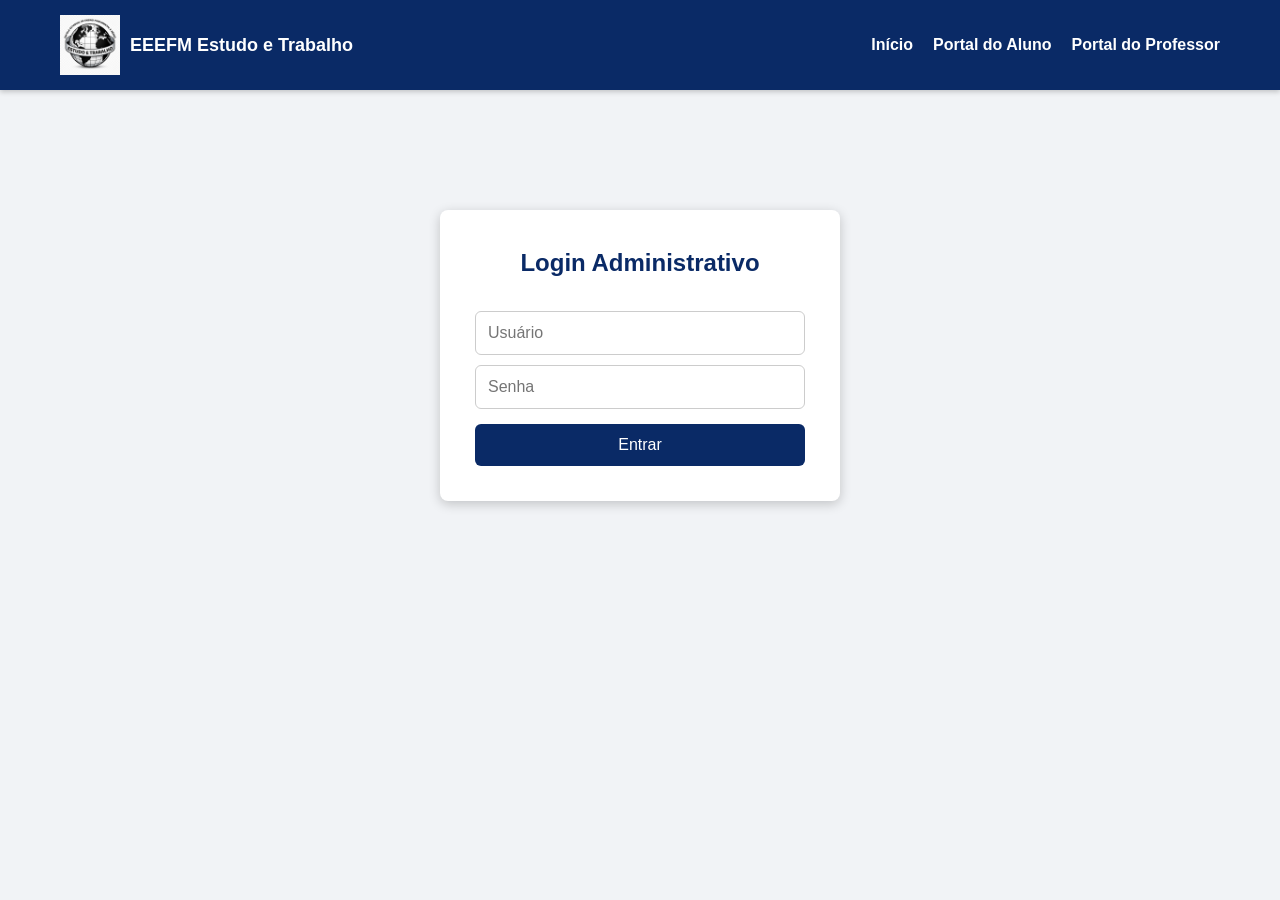
==== admin.html @ 924e35d3 "Update admin.html" ====
<!DOCTYPE html>
<html lang="pt-BR">
<head>
  <meta charset="UTF-8">
  <meta name="viewport" content="width=device-width, initial-scale=1.0">
  <title>Painel Administrativo</title>

  <link href="https://cdn.quilljs.com/1.3.6/quill.snow.css" rel="stylesheet">
  <script src="https://cdn.quilljs.com/1.3.6/quill.js"></script>

  <style>
    body{
      margin:0;
      font-family:Arial, Helvetica, sans-serif;
      background:#f1f4fb;
      display:flex;
    }

    .sidebar{
      width:220px;
      background:#0a2a66;
      min-height:100vh;
      color:white;
      padding-top:20px;
      position:fixed;
    }

    .sidebar h2{
      text-align:center;
      margin-bottom:30px;
    }

    .sidebar button{
      display:block;
      width:100%;
      padding:12px 20px;
      background:none;
      border:none;
      color:white;
      text-align:left;
      cursor:pointer;
      font-size:15px;
    }

    .sidebar button:hover{
      background:#123c8a;
    }

    .main{
      margin-left:220px;
      padding:30px;
      width:100%;
      box-sizing:border-box;
    }

    .box{
      background:white;
      padding:25px;
      border-radius:10px;
      box-shadow:0 4px 10px rgba(0,0,0,0.1);
      margin-top:20px;
    }

    input, textarea{
      width:100%;
      padding:10px;
      margin-top:10px;
      border:1px solid #ccc;
      border-radius:6px;
      box-sizing:border-box;
      font-size:15px;
    }

    label{
      display:block;
      margin-top:12px;
      font-weight:bold;
    }

    button.action{
      margin-top:15px;
      padding:10px 15px;
      background:#0a2a66;
      color:white;
      border:none;
      border-radius:6px;
      cursor:pointer;
      font-size:15px;
    }

    button.action:hover{
      background:#123c8a;
    }

    #editor{
      height:200px;
      margin-top:10px;
      background:white;
    }

    .dashboard{
      display:grid;
      grid-template-columns:repeat(auto-fit,minmax(200px,1fr));
      gap:20px;
    }

    .card{
      background:white;
      padding:25px;
      border-radius:10px;
      box-shadow:0 4px 10px rgba(0,0,0,0.1);
      text-align:center;
    }

    .card p{
      font-size:32px;
      color:#0a2a66;
      font-weight:bold;
      margin:10px 0 0;
    }

    .section{
      display:none;
    }

    .section.active{
      display:block;
    }

    #mensagem{
      margin:0 0 15px 0;
      padding:12px;
      border-radius:8px;
      display:none;
    }

    .msg-ok{
      background:#e8f7ed;
      color:#166534;
      border:1px solid #86efac;
    }

    .msg-erro{
      background:#fef2f2;
      color:#991b1b;
      border:1px solid #fca5a5;
    }

    table{
      width:100%;
      border-collapse:collapse;
      margin-top:15px;
      background:white;
    }

    th, td{
      border:1px solid #ddd;
      padding:10px;
      text-align:left;
    }

    th{
      background:#0a2a66;
      color:white;
    }

    .small-btn{
      background:#dc2626;
      color:white;
      border:none;
      padding:6px 10px;
      border-radius:6px;
      cursor:pointer;
    }

    .small-btn:hover{
      background:#b91c1c;
    }
  </style>
</head>
<body>

  <div class="sidebar">
    <h2>Admin</h2>
    <button type="button" onclick="mostrar('dashboard')">Dashboard</button>
    <button type="button" onclick="mostrar('alunos')">Alunos</button>
    <button type="button" onclick="mostrar('professores')">Professores</button>
    <button type="button" onclick="mostrar('avisos')">Avisos</button>
    <button type="button" onclick="mostrar('noticias')">Notícias</button>
    <button type="button" onclick="mostrar('publicacoes')">Publicações</button>
    <button type="button" onclick="logout()">Sair</button>
  </div>

  <div class="main">
    <div id="mensagem"></div>

    <div id="dashboard" class="section active">
      <h2>Dashboard</h2>

      <div class="dashboard">
        <div class="card">
          <h3>Alunos</h3>
          <p id="totalAlunos">0</p>
        </div>

        <div class="card">
          <h3>Professores</h3>
          <p id="totalProfessores">0</p>
        </div>

        <div class="card">
          <h3>Publicações</h3>
          <p id="totalPublicacoes">0</p>
        </div>
      </div>
    </div>

    <div id="alunos" class="section">
      <div class="box">
        <h3>Cadastrar Aluno</h3>

        <form id="formAluno">
          <input id="nomeAluno" placeholder="Nome" required>
          <input id="cpfAluno" placeholder="CPF" required maxlength="14">
          <input id="senhaAluno" placeholder="Senha" required>
          <button class="action" type="submit">Cadastrar</button>
        </form>
      </div>
    </div>

    <div id="professores" class="section">
      <div class="box">
        <h3>Cadastrar Professor</h3>

        <form id="formProfessor">
          <input id="nomeProfessor" placeholder="Nome" required>
          <input id="cpfProfessor" placeholder="CPF" required maxlength="14">
          <input id="senhaProfessor" placeholder="Senha" required>
          <input id="disciplinaProfessor" placeholder="Disciplina" required>
          <button class="action" type="submit">Cadastrar</button>
        </form>
      </div>
    </div>

    <div id="avisos" class="section">
      <div class="box">
        <h3>Publicar Aviso</h3>

        <form id="formAviso">
          <input id="tituloAviso" placeholder="Título" required>
          <textarea id="textoAviso" placeholder="Mensagem" required></textarea>
          <button class="action" type="submit">Publicar</button>
        </form>
      </div>
    </div>

    <div id="noticias" class="section">
      <div class="box">
        <h3>Publicar Notícia</h3>

        <form id="formNoticia">
          <input id="tituloNoticia" placeholder="Título" required>
          <input id="subtituloNoticia" placeholder="Subtítulo">

          <label for="imagemUpload">📷 Imagem</label>
          <input type="file" id="imagemUpload" accept="image/*">

          <label>Conteúdo</label>
          <div id="editor"></div>

          <button class="action" type="submit">Publicar</button>
        </form>
      </div>
    </div>

    <div id="publicacoes" class="section">
      <div class="box">
        <h3>Publicações</h3>

        <table>
          <thead>
            <tr>
              <th>ID</th>
              <th>Título</th>
              <th>Tipo</th>
              <th>Data</th>
              <th>Ação</th>
            </tr>
          </thead>
          <tbody id="listaPublicacoes"></tbody>
        </table>
      </div>
    </div>
  </div>

  <script>
    const API = "https://portal-escola-backend.onrender.com";
    const token = localStorage.getItem("token");

    if(!localStorage.getItem("adminLogado") || !token){
      alert("Sessão expirada. Faça login novamente.");
      window.location = "login-admin.html";
    }

    const quill = new Quill("#editor", { theme: "snow" });

    function mostrar(sec){
      document.querySelectorAll(".section").forEach(s => s.classList.remove("active"));
      document.getElementById(sec).classList.add("active");
    }

    function logout(){
      localStorage.clear();
      window.location = "login-admin.html";
    }

    function mostrarMensagem(texto, tipo="ok"){
      const box = document.getElementById("mensagem");
      box.className = tipo === "ok" ? "msg-ok" : "msg-erro";
      box.textContent = texto;
      box.style.display = "block";
      window.scrollTo({ top: 0, behavior: "smooth" });
    }

    function formatarCPF(campo){
      let cpf = campo.value.replace(/\D/g,'');
      cpf = cpf.replace(/(\d{3})(\d)/,"$1.$2");
      cpf = cpf.replace(/(\d{3})(\d)/,"$1.$2");
      cpf = cpf.replace(/(\d{3})(\d{1,2})$/,"$1-$2");
      campo.value = cpf;
    }

    document.getElementById("cpfAluno").addEventListener("input", function(){
      formatarCPF(this);
    });

    document.getElementById("cpfProfessor").addEventListener("input", function(){
      formatarCPF(this);
    });

    async function apiFetch(url, options = {}){
      const finalHeaders = {
        ...(options.headers || {}),
        Authorization: "Bearer " + token
      };

      const config = {
        ...options,
        headers: finalHeaders
      };

      const res = await fetch(url, config);

      let data = {};
      try{
        data = await res.json();
      }catch{
        data = {};
      }

      if(!res.ok){
        throw new Error(data.erro || "Erro na requisição");
      }

      return data;
    }

    async function carregarDashboard(){
      try{
        const dados = await apiFetch(API + "/dashboard");

        document.getElementById("totalAlunos").textContent = dados.alunos || 0;
        document.getElementById("totalProfessores").textContent = dados.professores || 0;
        document.getElementById("totalPublicacoes").textContent = dados.publicacoes || 0;

      }catch(err){
        mostrarMensagem("Erro ao carregar dashboard: " + err.message, "erro");
      }
    }

    async function carregarPublicacoes(){
      try{
        const res = await fetch(API + "/publicacoes");
        const dados = await res.json();

        const lista = document.getElementById("listaPublicacoes");
        lista.innerHTML = "";

        if(!Array.isArray(dados) || dados.length === 0){
          lista.innerHTML = `<tr><td colspan="5">Nenhuma publicação encontrada.</td></tr>`;
          return;
        }

        dados.forEach(p => {
          const data = p.data_publicacao ? new Date(p.data_publicacao).toLocaleDateString() : "";

          lista.innerHTML += `
            <tr>
              <td>${p.id}</td>
              <td>${p.titulo || ""}</td>
              <td>${p.tipo || ""}</td>
              <td>${data}</td>
              <td><button class="small-btn" onclick="excluirPublicacao(${p.id})">Excluir</button></td>
            </tr>
          `;
        });

      }catch(err){
        mostrarMensagem("Erro ao carregar publicações.", "erro");
      }
    }

    async function excluirPublicacao(id){
      if(!confirm("Excluir publicação?")) return;

      try{
        const data = await apiFetch(API + "/publicacao/" + id, {
          method: "DELETE"
        });

        if(data.success){
          mostrarMensagem("Publicação excluída com sucesso.");
          carregarPublicacoes();
          carregarDashboard();
        }else{
          mostrarMensagem(data.erro || "Erro ao excluir publicação.", "erro");
        }

      }catch(err){
        mostrarMensagem("Erro ao excluir publicação: " + err.message, "erro");
      }
    }

    async function uploadImagem(file){
      const formData = new FormData();
      formData.append("imagem", file);

      const data = await apiFetch(API + "/upload", {
        method: "POST",
        body: formData,
        headers: {}
      });

      if(!data.success){
        throw new Error("Erro no upload da imagem");
      }

      return data.url || "";
    }

    document.getElementById("formAluno").addEventListener("submit", async (e) => {
      e.preventDefault();

      try{
        const nome = document.getElementById("nomeAluno").value.trim();
        const cpf = document.getElementById("cpfAluno").value.replace(/\D/g,'');
        const senha = document.getElementById("senhaAluno").value.trim();

        const data = await apiFetch(API + "/aluno", {
          method: "POST",
          headers: { "Content-Type": "application/json" },
          body: JSON.stringify({ nome, cpf, senha })
        });

        if(data.success){
          mostrarMensagem("Aluno cadastrado com sucesso.");
          e.target.reset();
          carregarDashboard();
        }else{
          mostrarMensagem(data.erro || "Erro ao cadastrar aluno.", "erro");
        }

      }catch(err){
        mostrarMensagem("Erro ao cadastrar aluno: " + err.message, "erro");
      }
    });

    document.getElementById("formProfessor").addEventListener("submit", async (e) => {
      e.preventDefault();

      try{
        const nome = document.getElementById("nomeProfessor").value.trim();
        const cpf = document.getElementById("cpfProfessor").value.replace(/\D/g,'');
        const senha = document.getElementById("senhaProfessor").value.trim();
        const disciplina = document.getElementById("disciplinaProfessor").value.trim();

        const data = await apiFetch(API + "/professor", {
          method: "POST",
          headers: { "Content-Type": "application/json" },
          body: JSON.stringify({ nome, cpf, senha, disciplina })
        });

        if(data.success){
          mostrarMensagem("Professor cadastrado com sucesso.");
          e.target.reset();
          carregarDashboard();
        }else{
          mostrarMensagem(data.erro || "Erro ao cadastrar professor.", "erro");
        }

      }catch(err){
        mostrarMensagem("Erro ao cadastrar professor: " + err.message, "erro");
      }
    });

    document.getElementById("formAviso").addEventListener("submit", async (e) => {
      e.preventDefault();

      try{
        const titulo = document.getElementById("tituloAviso").value.trim();
        const conteudo = document.getElementById("textoAviso").value.trim();

        const data = await apiFetch(API + "/publicacao", {
          method: "POST",
          headers: { "Content-Type": "application/json" },
          body: JSON.stringify({
            titulo,
            conteudo,
            imagem: "",
            tipo: "aviso"
          })
        });

        if(data.success){
          mostrarMensagem("Aviso publicado com sucesso.");
          e.target.reset();
          carregarPublicacoes();
          carregarDashboard();
          mostrar("publicacoes");
        }else{
          mostrarMensagem(data.erro || "Erro ao salvar aviso.", "erro");
        }

      }catch(err){
        mostrarMensagem("Erro ao publicar aviso: " + err.message, "erro");
      }
    });

    document.getElementById("formNoticia").addEventListener("submit", async (e) => {
      e.preventDefault();

      try{
        const titulo = document.getElementById("tituloNoticia").value.trim();
        const subtitulo = document.getElementById("subtituloNoticia").value.trim();
        const conteudo = quill.root.innerHTML;
        const imgInput = document.getElementById("imagemUpload");

        let imagem = "";
        if(imgInput.files.length){
          imagem = await uploadImagem(imgInput.files[0]);
        }

        const tituloFinal = subtitulo ? titulo + " - " + subtitulo : titulo;

        const data = await apiFetch(API + "/publicacao", {
          method: "POST",
          headers: { "Content-Type": "application/json" },
          body: JSON.stringify({
            titulo: tituloFinal,
            conteudo,
            imagem,
            tipo: "noticia"
          })
        });

        if(data.success){
          mostrarMensagem("Notícia publicada com sucesso.");
          e.target.reset();
          quill.root.innerHTML = "";
          carregarPublicacoes();
          carregarDashboard();
          mostrar("publicacoes");
        }else{
          mostrarMensagem(data.erro || "Erro ao salvar notícia.", "erro");
        }

      }catch(err){
        mostrarMensagem("Erro ao publicar notícia: " + err.message, "erro");
      }
    });

    carregarDashboard();
    carregarPublicacoes();
  </script>

</body>
</html>
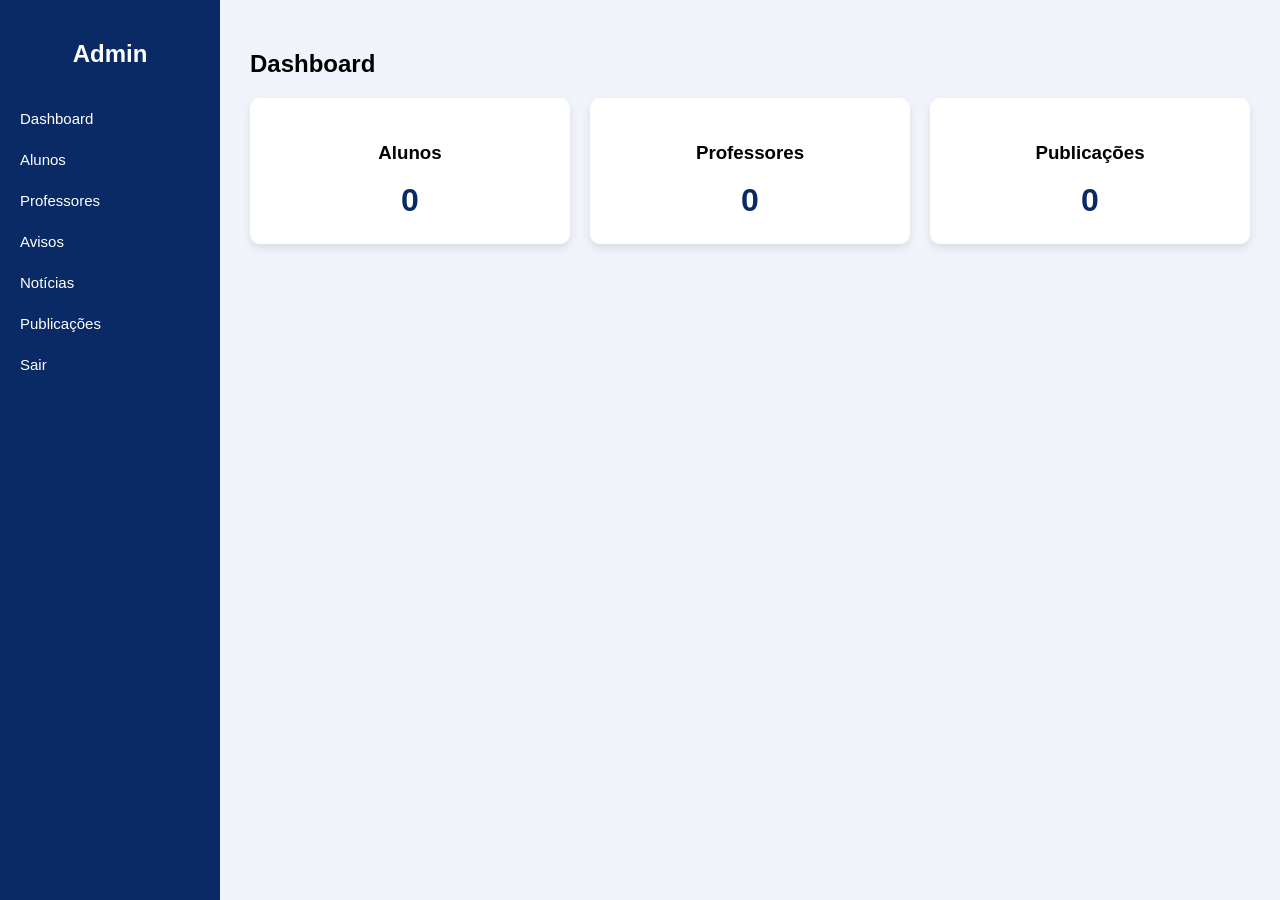
==== commit 00f28a5c: "Update admin.html" ====
--- a/admin.html
+++ b/admin.html
@@ -1,587 +1,347 @@
 <!DOCTYPE html>
 <html lang="pt-BR">
 <head>
-  <meta charset="UTF-8">
-  <meta name="viewport" content="width=device-width, initial-scale=1.0">
-  <title>Painel Administrativo</title>
-
-  <link href="https://cdn.quilljs.com/1.3.6/quill.snow.css" rel="stylesheet">
-  <script src="https://cdn.quilljs.com/1.3.6/quill.js"></script>
-
-  <style>
-    body{
-      margin:0;
-      font-family:Arial, Helvetica, sans-serif;
-      background:#f1f4fb;
-      display:flex;
-    }
-
-    .sidebar{
-      width:220px;
-      background:#0a2a66;
-      min-height:100vh;
-      color:white;
-      padding-top:20px;
-      position:fixed;
-    }
-
-    .sidebar h2{
-      text-align:center;
-      margin-bottom:30px;
-    }
-
-    .sidebar button{
-      display:block;
-      width:100%;
-      padding:12px 20px;
-      background:none;
-      border:none;
-      color:white;
-      text-align:left;
-      cursor:pointer;
-      font-size:15px;
-    }
-
-    .sidebar button:hover{
-      background:#123c8a;
-    }
-
-    .main{
-      margin-left:220px;
-      padding:30px;
-      width:100%;
-      box-sizing:border-box;
-    }
-
-    .box{
-      background:white;
-      padding:25px;
-      border-radius:10px;
-      box-shadow:0 4px 10px rgba(0,0,0,0.1);
-      margin-top:20px;
-    }
-
-    input, textarea{
-      width:100%;
-      padding:10px;
-      margin-top:10px;
-      border:1px solid #ccc;
-      border-radius:6px;
-      box-sizing:border-box;
-      font-size:15px;
-    }
-
-    label{
-      display:block;
-      margin-top:12px;
-      font-weight:bold;
-    }
-
-    button.action{
-      margin-top:15px;
-      padding:10px 15px;
-      background:#0a2a66;
-      color:white;
-      border:none;
-      border-radius:6px;
-      cursor:pointer;
-      font-size:15px;
-    }
-
-    button.action:hover{
-      background:#123c8a;
-    }
-
-    #editor{
-      height:200px;
-      margin-top:10px;
-      background:white;
-    }
-
-    .dashboard{
-      display:grid;
-      grid-template-columns:repeat(auto-fit,minmax(200px,1fr));
-      gap:20px;
-    }
-
-    .card{
-      background:white;
-      padding:25px;
-      border-radius:10px;
-      box-shadow:0 4px 10px rgba(0,0,0,0.1);
-      text-align:center;
-    }
-
-    .card p{
-      font-size:32px;
-      color:#0a2a66;
-      font-weight:bold;
-      margin:10px 0 0;
-    }
-
-    .section{
-      display:none;
-    }
-
-    .section.active{
-      display:block;
-    }
-
-    #mensagem{
-      margin:0 0 15px 0;
-      padding:12px;
-      border-radius:8px;
-      display:none;
-    }
-
-    .msg-ok{
-      background:#e8f7ed;
-      color:#166534;
-      border:1px solid #86efac;
-    }
-
-    .msg-erro{
-      background:#fef2f2;
-      color:#991b1b;
-      border:1px solid #fca5a5;
-    }
-
-    table{
-      width:100%;
-      border-collapse:collapse;
-      margin-top:15px;
-      background:white;
-    }
-
-    th, td{
-      border:1px solid #ddd;
-      padding:10px;
-      text-align:left;
-    }
-
-    th{
-      background:#0a2a66;
-      color:white;
-    }
-
-    .small-btn{
-      background:#dc2626;
-      color:white;
-      border:none;
-      padding:6px 10px;
-      border-radius:6px;
-      cursor:pointer;
-    }
-
-    .small-btn:hover{
-      background:#b91c1c;
-    }
-  </style>
+<meta charset="UTF-8">
+<meta name="viewport" content="width=device-width, initial-scale=1.0">
+<title>Painel Administrativo</title>
+
+<link href="https://cdn.quilljs.com/1.3.6/quill.snow.css" rel="stylesheet">
+<script src="https://cdn.quilljs.com/1.3.6/quill.js"></script>
+
+<style>
+
+body{
+margin:0;
+font-family:Arial, Helvetica, sans-serif;
+background:#f1f4fb;
+display:flex;
+}
+
+.sidebar{
+width:220px;
+background:#0a2a66;
+min-height:100vh;
+color:white;
+padding-top:20px;
+position:fixed;
+}
+
+.sidebar h2{
+text-align:center;
+margin-bottom:30px;
+}
+
+.sidebar button{
+display:block;
+width:100%;
+padding:12px 20px;
+background:none;
+border:none;
+color:white;
+text-align:left;
+cursor:pointer;
+font-size:15px;
+}
+
+.sidebar button:hover{
+background:#123c8a;
+}
+
+.main{
+margin-left:220px;
+padding:30px;
+width:100%;
+box-sizing:border-box;
+}
+
+.box{
+background:white;
+padding:25px;
+border-radius:10px;
+box-shadow:0 4px 10px rgba(0,0,0,0.1);
+margin-top:20px;
+}
+
+input, textarea{
+width:100%;
+padding:10px;
+margin-top:10px;
+border:1px solid #ccc;
+border-radius:6px;
+box-sizing:border-box;
+font-size:15px;
+}
+
+label{
+display:block;
+margin-top:12px;
+font-weight:bold;
+}
+
+button.action{
+margin-top:15px;
+padding:10px 15px;
+background:#0a2a66;
+color:white;
+border:none;
+border-radius:6px;
+cursor:pointer;
+font-size:15px;
+}
+
+button.action:hover{
+background:#123c8a;
+}
+
+#editor{
+height:200px;
+margin-top:10px;
+background:white;
+}
+
+.dashboard{
+display:grid;
+grid-template-columns:repeat(auto-fit,minmax(200px,1fr));
+gap:20px;
+}
+
+.card{
+background:white;
+padding:25px;
+border-radius:10px;
+box-shadow:0 4px 10px rgba(0,0,0,0.1);
+text-align:center;
+}
+
+.card p{
+font-size:32px;
+color:#0a2a66;
+font-weight:bold;
+margin:10px 0 0;
+}
+
+.section{
+display:none;
+}
+
+.section.active{
+display:block;
+}
+
+table{
+width:100%;
+border-collapse:collapse;
+margin-top:15px;
+background:white;
+}
+
+th, td{
+border:1px solid #ddd;
+padding:10px;
+text-align:left;
+}
+
+th{
+background:#0a2a66;
+color:white;
+}
+
+.small-btn{
+background:#dc2626;
+color:white;
+border:none;
+padding:6px 10px;
+border-radius:6px;
+cursor:pointer;
+}
+
+.small-btn:hover{
+background:#b91c1c;
+}
+
+</style>
 </head>
+
 <body>
 
-  <div class="sidebar">
-    <h2>Admin</h2>
-    <button type="button" onclick="mostrar('dashboard')">Dashboard</button>
-    <button type="button" onclick="mostrar('alunos')">Alunos</button>
-    <button type="button" onclick="mostrar('professores')">Professores</button>
-    <button type="button" onclick="mostrar('avisos')">Avisos</button>
-    <button type="button" onclick="mostrar('noticias')">Notícias</button>
-    <button type="button" onclick="mostrar('publicacoes')">Publicações</button>
-    <button type="button" onclick="logout()">Sair</button>
-  </div>
-
-  <div class="main">
-    <div id="mensagem"></div>
-
-    <div id="dashboard" class="section active">
-      <h2>Dashboard</h2>
-
-      <div class="dashboard">
-        <div class="card">
-          <h3>Alunos</h3>
-          <p id="totalAlunos">0</p>
-        </div>
-
-        <div class="card">
-          <h3>Professores</h3>
-          <p id="totalProfessores">0</p>
-        </div>
-
-        <div class="card">
-          <h3>Publicações</h3>
-          <p id="totalPublicacoes">0</p>
-        </div>
-      </div>
-    </div>
-
-    <div id="alunos" class="section">
-      <div class="box">
-        <h3>Cadastrar Aluno</h3>
-
-        <form id="formAluno">
-          <input id="nomeAluno" placeholder="Nome" required>
-          <input id="cpfAluno" placeholder="CPF" required maxlength="14">
-          <input id="senhaAluno" placeholder="Senha" required>
-          <button class="action" type="submit">Cadastrar</button>
-        </form>
-      </div>
-    </div>
-
-    <div id="professores" class="section">
-      <div class="box">
-        <h3>Cadastrar Professor</h3>
-
-        <form id="formProfessor">
-          <input id="nomeProfessor" placeholder="Nome" required>
-          <input id="cpfProfessor" placeholder="CPF" required maxlength="14">
-          <input id="senhaProfessor" placeholder="Senha" required>
-          <input id="disciplinaProfessor" placeholder="Disciplina" required>
-          <button class="action" type="submit">Cadastrar</button>
-        </form>
-      </div>
-    </div>
-
-    <div id="avisos" class="section">
-      <div class="box">
-        <h3>Publicar Aviso</h3>
-
-        <form id="formAviso">
-          <input id="tituloAviso" placeholder="Título" required>
-          <textarea id="textoAviso" placeholder="Mensagem" required></textarea>
-          <button class="action" type="submit">Publicar</button>
-        </form>
-      </div>
-    </div>
-
-    <div id="noticias" class="section">
-      <div class="box">
-        <h3>Publicar Notícia</h3>
-
-        <form id="formNoticia">
-          <input id="tituloNoticia" placeholder="Título" required>
-          <input id="subtituloNoticia" placeholder="Subtítulo">
-
-          <label for="imagemUpload">📷 Imagem</label>
-          <input type="file" id="imagemUpload" accept="image/*">
-
-          <label>Conteúdo</label>
-          <div id="editor"></div>
-
-          <button class="action" type="submit">Publicar</button>
-        </form>
-      </div>
-    </div>
-
-    <div id="publicacoes" class="section">
-      <div class="box">
-        <h3>Publicações</h3>
-
-        <table>
-          <thead>
-            <tr>
-              <th>ID</th>
-              <th>Título</th>
-              <th>Tipo</th>
-              <th>Data</th>
-              <th>Ação</th>
-            </tr>
-          </thead>
-          <tbody id="listaPublicacoes"></tbody>
-        </table>
-      </div>
-    </div>
-  </div>
-
-  <script>
-    const API = "https://portal-escola-backend.onrender.com";
-    const token = localStorage.getItem("token");
-
-    if(!localStorage.getItem("adminLogado") || !token){
-      alert("Sessão expirada. Faça login novamente.");
-      window.location = "login-admin.html";
-    }
-
-    const quill = new Quill("#editor", { theme: "snow" });
-
-    function mostrar(sec){
-      document.querySelectorAll(".section").forEach(s => s.classList.remove("active"));
-      document.getElementById(sec).classList.add("active");
-    }
-
-    function logout(){
-      localStorage.clear();
-      window.location = "login-admin.html";
-    }
-
-    function mostrarMensagem(texto, tipo="ok"){
-      const box = document.getElementById("mensagem");
-      box.className = tipo === "ok" ? "msg-ok" : "msg-erro";
-      box.textContent = texto;
-      box.style.display = "block";
-      window.scrollTo({ top: 0, behavior: "smooth" });
-    }
-
-    function formatarCPF(campo){
-      let cpf = campo.value.replace(/\D/g,'');
-      cpf = cpf.replace(/(\d{3})(\d)/,"$1.$2");
-      cpf = cpf.replace(/(\d{3})(\d)/,"$1.$2");
-      cpf = cpf.replace(/(\d{3})(\d{1,2})$/,"$1-$2");
-      campo.value = cpf;
-    }
-
-    document.getElementById("cpfAluno").addEventListener("input", function(){
-      formatarCPF(this);
-    });
-
-    document.getElementById("cpfProfessor").addEventListener("input", function(){
-      formatarCPF(this);
-    });
-
-    async function apiFetch(url, options = {}){
-      const finalHeaders = {
-        ...(options.headers || {}),
-        Authorization: "Bearer " + token
-      };
-
-      const config = {
-        ...options,
-        headers: finalHeaders
-      };
-
-      const res = await fetch(url, config);
-
-      let data = {};
-      try{
-        data = await res.json();
-      }catch{
-        data = {};
-      }
-
-      if(!res.ok){
-        throw new Error(data.erro || "Erro na requisição");
-      }
-
-      return data;
-    }
-
-    async function carregarDashboard(){
-      try{
-        const dados = await apiFetch(API + "/dashboard");
-
-        document.getElementById("totalAlunos").textContent = dados.alunos || 0;
-        document.getElementById("totalProfessores").textContent = dados.professores || 0;
-        document.getElementById("totalPublicacoes").textContent = dados.publicacoes || 0;
-
-      }catch(err){
-        mostrarMensagem("Erro ao carregar dashboard: " + err.message, "erro");
-      }
-    }
-
-    async function carregarPublicacoes(){
-      try{
-        const res = await fetch(API + "/publicacoes");
-        const dados = await res.json();
-
-        const lista = document.getElementById("listaPublicacoes");
-        lista.innerHTML = "";
-
-        if(!Array.isArray(dados) || dados.length === 0){
-          lista.innerHTML = `<tr><td colspan="5">Nenhuma publicação encontrada.</td></tr>`;
-          return;
-        }
-
-        dados.forEach(p => {
-          const data = p.data_publicacao ? new Date(p.data_publicacao).toLocaleDateString() : "";
-
-          lista.innerHTML += `
-            <tr>
-              <td>${p.id}</td>
-              <td>${p.titulo || ""}</td>
-              <td>${p.tipo || ""}</td>
-              <td>${data}</td>
-              <td><button class="small-btn" onclick="excluirPublicacao(${p.id})">Excluir</button></td>
-            </tr>
-          `;
-        });
-
-      }catch(err){
-        mostrarMensagem("Erro ao carregar publicações.", "erro");
-      }
-    }
-
-    async function excluirPublicacao(id){
-      if(!confirm("Excluir publicação?")) return;
-
-      try{
-        const data = await apiFetch(API + "/publicacao/" + id, {
-          method: "DELETE"
-        });
-
-        if(data.success){
-          mostrarMensagem("Publicação excluída com sucesso.");
-          carregarPublicacoes();
-          carregarDashboard();
-        }else{
-          mostrarMensagem(data.erro || "Erro ao excluir publicação.", "erro");
-        }
-
-      }catch(err){
-        mostrarMensagem("Erro ao excluir publicação: " + err.message, "erro");
-      }
-    }
-
-    async function uploadImagem(file){
-      const formData = new FormData();
-      formData.append("imagem", file);
-
-      const data = await apiFetch(API + "/upload", {
-        method: "POST",
-        body: formData,
-        headers: {}
-      });
-
-      if(!data.success){
-        throw new Error("Erro no upload da imagem");
-      }
-
-      return data.url || "";
-    }
-
-    document.getElementById("formAluno").addEventListener("submit", async (e) => {
-      e.preventDefault();
-
-      try{
-        const nome = document.getElementById("nomeAluno").value.trim();
-        const cpf = document.getElementById("cpfAluno").value.replace(/\D/g,'');
-        const senha = document.getElementById("senhaAluno").value.trim();
-
-        const data = await apiFetch(API + "/aluno", {
-          method: "POST",
-          headers: { "Content-Type": "application/json" },
-          body: JSON.stringify({ nome, cpf, senha })
-        });
-
-        if(data.success){
-          mostrarMensagem("Aluno cadastrado com sucesso.");
-          e.target.reset();
-          carregarDashboard();
-        }else{
-          mostrarMensagem(data.erro || "Erro ao cadastrar aluno.", "erro");
-        }
-
-      }catch(err){
-        mostrarMensagem("Erro ao cadastrar aluno: " + err.message, "erro");
-      }
-    });
-
-    document.getElementById("formProfessor").addEventListener("submit", async (e) => {
-      e.preventDefault();
-
-      try{
-        const nome = document.getElementById("nomeProfessor").value.trim();
-        const cpf = document.getElementById("cpfProfessor").value.replace(/\D/g,'');
-        const senha = document.getElementById("senhaProfessor").value.trim();
-        const disciplina = document.getElementById("disciplinaProfessor").value.trim();
-
-        const data = await apiFetch(API + "/professor", {
-          method: "POST",
-          headers: { "Content-Type": "application/json" },
-          body: JSON.stringify({ nome, cpf, senha, disciplina })
-        });
-
-        if(data.success){
-          mostrarMensagem("Professor cadastrado com sucesso.");
-          e.target.reset();
-          carregarDashboard();
-        }else{
-          mostrarMensagem(data.erro || "Erro ao cadastrar professor.", "erro");
-        }
-
-      }catch(err){
-        mostrarMensagem("Erro ao cadastrar professor: " + err.message, "erro");
-      }
-    });
-
-    document.getElementById("formAviso").addEventListener("submit", async (e) => {
-      e.preventDefault();
-
-      try{
-        const titulo = document.getElementById("tituloAviso").value.trim();
-        const conteudo = document.getElementById("textoAviso").value.trim();
-
-        const data = await apiFetch(API + "/publicacao", {
-          method: "POST",
-          headers: { "Content-Type": "application/json" },
-          body: JSON.stringify({
-            titulo,
-            conteudo,
-            imagem: "",
-            tipo: "aviso"
-          })
-        });
-
-        if(data.success){
-          mostrarMensagem("Aviso publicado com sucesso.");
-          e.target.reset();
-          carregarPublicacoes();
-          carregarDashboard();
-          mostrar("publicacoes");
-        }else{
-          mostrarMensagem(data.erro || "Erro ao salvar aviso.", "erro");
-        }
-
-      }catch(err){
-        mostrarMensagem("Erro ao publicar aviso: " + err.message, "erro");
-      }
-    });
-
-    document.getElementById("formNoticia").addEventListener("submit", async (e) => {
-      e.preventDefault();
-
-      try{
-        const titulo = document.getElementById("tituloNoticia").value.trim();
-        const subtitulo = document.getElementById("subtituloNoticia").value.trim();
-        const conteudo = quill.root.innerHTML;
-        const imgInput = document.getElementById("imagemUpload");
-
-        let imagem = "";
-        if(imgInput.files.length){
-          imagem = await uploadImagem(imgInput.files[0]);
-        }
-
-        const tituloFinal = subtitulo ? titulo + " - " + subtitulo : titulo;
-
-        const data = await apiFetch(API + "/publicacao", {
-          method: "POST",
-          headers: { "Content-Type": "application/json" },
-          body: JSON.stringify({
-            titulo: tituloFinal,
-            conteudo,
-            imagem,
-            tipo: "noticia"
-          })
-        });
-
-        if(data.success){
-          mostrarMensagem("Notícia publicada com sucesso.");
-          e.target.reset();
-          quill.root.innerHTML = "";
-          carregarPublicacoes();
-          carregarDashboard();
-          mostrar("publicacoes");
-        }else{
-          mostrarMensagem(data.erro || "Erro ao salvar notícia.", "erro");
-        }
-
-      }catch(err){
-        mostrarMensagem("Erro ao publicar notícia: " + err.message, "erro");
-      }
-    });
-
-    carregarDashboard();
-    carregarPublicacoes();
-  </script>
+<div class="sidebar">
+
+<h2>Admin</h2>
+
+<button onclick="mostrar('dashboard')">Dashboard</button>
+<button onclick="mostrar('alunos')">Alunos</button>
+<button onclick="mostrar('professores')">Professores</button>
+<button onclick="mostrar('avisos')">Avisos</button>
+<button onclick="mostrar('noticias')">Notícias</button>
+<button onclick="mostrar('publicacoes')">Publicações</button>
+<button onclick="logout()">Sair</button>
+
+</div>
+
+
+<div class="main">
+
+<div id="dashboard" class="section active">
+
+<h2>Dashboard</h2>
+
+<div class="dashboard">
+
+<div class="card">
+<h3>Alunos</h3>
+<p id="totalAlunos">0</p>
+</div>
+
+<div class="card">
+<h3>Professores</h3>
+<p id="totalProfessores">0</p>
+</div>
+
+<div class="card">
+<h3>Publicações</h3>
+<p id="totalPublicacoes">0</p>
+</div>
+
+</div>
+
+</div>
+
+
+
+<div id="alunos" class="section">
+
+<div class="box">
+
+<h3>Cadastrar Aluno</h3>
+
+<form id="formAluno">
+
+<input id="nomeAluno" placeholder="Nome" required>
+<input id="cpfAluno" placeholder="CPF" required maxlength="14">
+<input id="senhaAluno" placeholder="Senha" required>
+
+<button class="action" type="submit">
+Cadastrar
+</button>
+
+</form>
+
+</div>
+
+</div>
+
+
+
+<div id="professores" class="section">
+
+<div class="box">
+
+<h3>Cadastrar Professor</h3>
+
+<form id="formProfessor">
+
+<input id="nomeProfessor" placeholder="Nome" required>
+<input id="cpfProfessor" placeholder="CPF" required maxlength="14">
+<input id="senhaProfessor" placeholder="Senha" required>
+<input id="disciplinaProfessor" placeholder="Disciplina" required>
+
+<button class="action" type="submit">
+Cadastrar
+</button>
+
+</form>
+
+</div>
+
+</div>
+
+
+
+<div id="avisos" class="section">
+
+<div class="box">
+
+<h3>Publicar Aviso</h3>
+
+<form id="formAviso">
+
+<input id="tituloAviso" placeholder="Título" required>
+
+<textarea id="textoAviso" placeholder="Mensagem" required></textarea>
+
+<button class="action" type="submit">
+Publicar
+</button>
+
+</form>
+
+</div>
+
+</div>
+
+
+
+<div id="noticias" class="section">
+
+<div class="box">
+
+<h3>Publicar Notícia</h3>
+
+<form id="formNoticia">
+
+<input id="tituloNoticia" placeholder="Título" required>
+<input id="subtituloNoticia" placeholder="Subtítulo">
+
+<label>📷 Imagem</label>
+<input type="file" id="imagemUpload" accept="image/*">
+
+<label>Conteúdo</label>
+<div id="editor"></div>
+
+<button class="action" type="submit">
+Publicar
+</button>
+
+</form>
+
+</div>
+
+</div>
+
+
+
+<div id="publicacoes" class="section">
+
+<div class="box">
+
+<h3>Publicações</h3>
+
+<table>
+
+<thead>
+
+<tr>
+<th>ID</th>
+<th>Título</th>
+<th>Tipo</th>
+<th>Data</th>
+<th>Ação</th>
+</tr>
+
+</thead>
+
+<tbody id="listaPublicacoes"></tbody>
+
+</table>
+
+</div>
+
+</div>
+
+</div>
+
+
+<script src="script.js"></script>
 
 </body>
 </html>
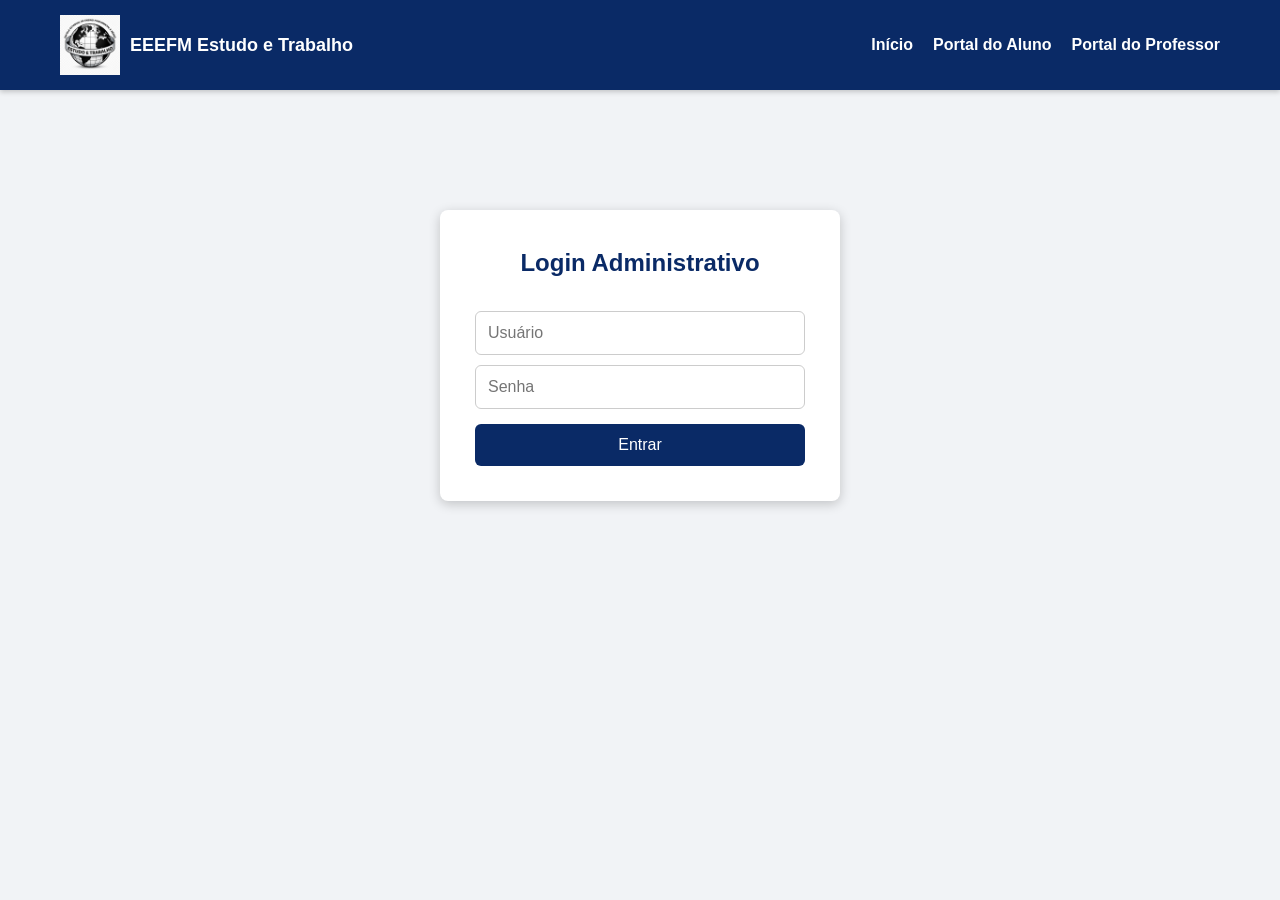
==== commit 8993e020: "Update admin.html" ====
--- a/admin.html
+++ b/admin.html
@@ -10,153 +10,180 @@
 
 <style>
 
+/* RESET */
+*{
+margin:0;
+padding:0;
+box-sizing:border-box;
+font-family:'Segoe UI',sans-serif;
+}
+
 body{
-margin:0;
-font-family:Arial, Helvetica, sans-serif;
-background:#f1f4fb;
+background:#0f172a;
 display:flex;
-}
-
+color:#fff;
+}
+
+/* SIDEBAR */
 .sidebar{
-width:220px;
-background:#0a2a66;
+width:230px;
+background:#020617;
 min-height:100vh;
-color:white;
 padding-top:20px;
 position:fixed;
+border-right:1px solid #1e293b;
 }
 
 .sidebar h2{
 text-align:center;
 margin-bottom:30px;
+color:#38bdf8;
 }
 
 .sidebar button{
 display:block;
 width:100%;
-padding:12px 20px;
+padding:14px 20px;
 background:none;
 border:none;
-color:white;
+color:#cbd5f5;
 text-align:left;
 cursor:pointer;
 font-size:15px;
+transition:0.2s;
 }
 
 .sidebar button:hover{
-background:#123c8a;
-}
-
+background:#0ea5e9;
+color:white;
+}
+
+/* MAIN */
 .main{
-margin-left:220px;
+margin-left:230px;
 padding:30px;
 width:100%;
-box-sizing:border-box;
-}
-
+}
+
+/* BOX */
 .box{
-background:white;
+background:#020617;
 padding:25px;
-border-radius:10px;
-box-shadow:0 4px 10px rgba(0,0,0,0.1);
+border-radius:12px;
+box-shadow:0 0 20px rgba(0,0,0,0.4);
 margin-top:20px;
-}
-
+border:1px solid #1e293b;
+}
+
+/* INPUTS */
 input, textarea{
 width:100%;
-padding:10px;
+padding:12px;
 margin-top:10px;
-border:1px solid #ccc;
-border-radius:6px;
-box-sizing:border-box;
-font-size:15px;
-}
-
-label{
-display:block;
-margin-top:12px;
-font-weight:bold;
-}
-
+border:1px solid #1e293b;
+border-radius:8px;
+background:#0f172a;
+color:white;
+font-size:14px;
+}
+
+input:focus, textarea:focus{
+outline:none;
+border-color:#38bdf8;
+}
+
+/* BOTÃO */
 button.action{
 margin-top:15px;
-padding:10px 15px;
-background:#0a2a66;
+padding:12px;
+background:#0ea5e9;
 color:white;
 border:none;
+border-radius:8px;
+cursor:pointer;
+font-weight:bold;
+transition:0.2s;
+}
+
+button.action:hover{
+background:#0284c7;
+}
+
+/* DASHBOARD */
+.dashboard{
+display:grid;
+grid-template-columns:repeat(auto-fit,minmax(200px,1fr));
+gap:20px;
+}
+
+.card{
+background:#020617;
+padding:25px;
+border-radius:12px;
+border:1px solid #1e293b;
+text-align:center;
+}
+
+.card p{
+font-size:30px;
+color:#38bdf8;
+font-weight:bold;
+}
+
+/* SEÇÕES */
+.section{
+display:none;
+opacity:0;
+transform:translateY(10px);
+transition:0.3s;
+}
+
+.section.active{
+display:block;
+}
+
+.section.fade{
+opacity:1;
+transform:translateY(0);
+}
+
+/* TABELA */
+table{
+width:100%;
+border-collapse:collapse;
+margin-top:15px;
+}
+
+th, td{
+border:1px solid #1e293b;
+padding:10px;
+}
+
+th{
+background:#0ea5e9;
+color:white;
+}
+
+.small-btn{
+background:#ef4444;
+color:white;
+border:none;
+padding:6px 10px;
 border-radius:6px;
 cursor:pointer;
-font-size:15px;
-}
-
-button.action:hover{
-background:#123c8a;
-}
-
+}
+
+.small-btn:hover{
+background:#dc2626;
+}
+
+/* EDITOR */
 #editor{
 height:200px;
 margin-top:10px;
 background:white;
-}
-
-.dashboard{
-display:grid;
-grid-template-columns:repeat(auto-fit,minmax(200px,1fr));
-gap:20px;
-}
-
-.card{
-background:white;
-padding:25px;
-border-radius:10px;
-box-shadow:0 4px 10px rgba(0,0,0,0.1);
-text-align:center;
-}
-
-.card p{
-font-size:32px;
-color:#0a2a66;
-font-weight:bold;
-margin:10px 0 0;
-}
-
-.section{
-display:none;
-}
-
-.section.active{
-display:block;
-}
-
-table{
-width:100%;
-border-collapse:collapse;
-margin-top:15px;
-background:white;
-}
-
-th, td{
-border:1px solid #ddd;
-padding:10px;
-text-align:left;
-}
-
-th{
-background:#0a2a66;
-color:white;
-}
-
-.small-btn{
-background:#dc2626;
-color:white;
-border:none;
-padding:6px 10px;
-border-radius:6px;
-cursor:pointer;
-}
-
-.small-btn:hover{
-background:#b91c1c;
+color:black;
+border-radius:8px;
 }
 
 </style>
@@ -165,23 +192,21 @@
 <body>
 
 <div class="sidebar">
-
-<h2>Admin</h2>
-
-<button onclick="mostrar('dashboard')">Dashboard</button>
-<button onclick="mostrar('alunos')">Alunos</button>
-<button onclick="mostrar('professores')">Professores</button>
-<button onclick="mostrar('avisos')">Avisos</button>
-<button onclick="mostrar('noticias')">Notícias</button>
-<button onclick="mostrar('publicacoes')">Publicações</button>
-<button onclick="logout()">Sair</button>
-
-</div>
-
+<h2>⚙️ Admin</h2>
+
+<button onclick="mostrar('dashboard')">📊 Dashboard</button>
+<button onclick="mostrar('alunos')">👨‍🎓 Alunos</button>
+<button onclick="mostrar('professores')">👨‍🏫 Professores</button>
+<button onclick="mostrar('avisos')">📢 Avisos</button>
+<button onclick="mostrar('noticias')">📰 Notícias</button>
+<button onclick="mostrar('publicacoes')">📋 Publicações</button>
+<button onclick="logout()">🚪 Sair</button>
+</div>
 
 <div class="main">
 
-<div id="dashboard" class="section active">
+<!-- DASHBOARD -->
+<div id="dashboard" class="section active fade">
 
 <h2>Dashboard</h2>
 
@@ -206,8 +231,7 @@
 
 </div>
 
-
-
+<!-- ALUNOS -->
 <div id="alunos" class="section">
 
 <div class="box">
@@ -215,23 +239,17 @@
 <h3>Cadastrar Aluno</h3>
 
 <form id="formAluno">
-
 <input id="nomeAluno" placeholder="Nome" required>
-<input id="cpfAluno" placeholder="CPF" required maxlength="14">
+<input id="cpfAluno" placeholder="CPF" required maxlength="14" oninput="formatarCPF(this)">
 <input id="senhaAluno" placeholder="Senha" required>
-
-<button class="action" type="submit">
-Cadastrar
-</button>
-
+<button class="action">Cadastrar</button>
 </form>
 
 </div>
 
 </div>
 
-
-
+<!-- PROFESSORES -->
 <div id="professores" class="section">
 
 <div class="box">
@@ -239,24 +257,18 @@
 <h3>Cadastrar Professor</h3>
 
 <form id="formProfessor">
-
 <input id="nomeProfessor" placeholder="Nome" required>
-<input id="cpfProfessor" placeholder="CPF" required maxlength="14">
+<input id="cpfProfessor" placeholder="CPF" required maxlength="14" oninput="formatarCPF(this)">
 <input id="senhaProfessor" placeholder="Senha" required>
 <input id="disciplinaProfessor" placeholder="Disciplina" required>
-
-<button class="action" type="submit">
-Cadastrar
-</button>
-
+<button class="action">Cadastrar</button>
 </form>
 
 </div>
 
 </div>
 
-
-
+<!-- AVISOS -->
 <div id="avisos" class="section">
 
 <div class="box">
@@ -264,23 +276,16 @@
 <h3>Publicar Aviso</h3>
 
 <form id="formAviso">
-
 <input id="tituloAviso" placeholder="Título" required>
-
 <textarea id="textoAviso" placeholder="Mensagem" required></textarea>
-
-<button class="action" type="submit">
-Publicar
-</button>
-
+<button class="action">Publicar</button>
 </form>
 
 </div>
 
 </div>
 
-
-
+<!-- NOTÍCIAS -->
 <div id="noticias" class="section">
 
 <div class="box">
@@ -298,9 +303,7 @@
 <label>Conteúdo</label>
 <div id="editor"></div>
 
-<button class="action" type="submit">
-Publicar
-</button>
+<button class="action">Publicar</button>
 
 </form>
 
@@ -308,8 +311,7 @@
 
 </div>
 
-
-
+<!-- PUBLICAÇÕES -->
 <div id="publicacoes" class="section">
 
 <div class="box">
@@ -317,9 +319,7 @@
 <h3>Publicações</h3>
 
 <table>
-
 <thead>
-
 <tr>
 <th>ID</th>
 <th>Título</th>
@@ -327,7 +327,6 @@
 <th>Data</th>
 <th>Ação</th>
 </tr>
-
 </thead>
 
 <tbody id="listaPublicacoes"></tbody>
@@ -340,8 +339,14 @@
 
 </div>
 
-
 <script src="script.js"></script>
+
+<script>
+// INICIAR EDITOR
+var quill = new Quill('#editor', {
+theme: 'snow'
+})
+</script>
 
 </body>
 </html>
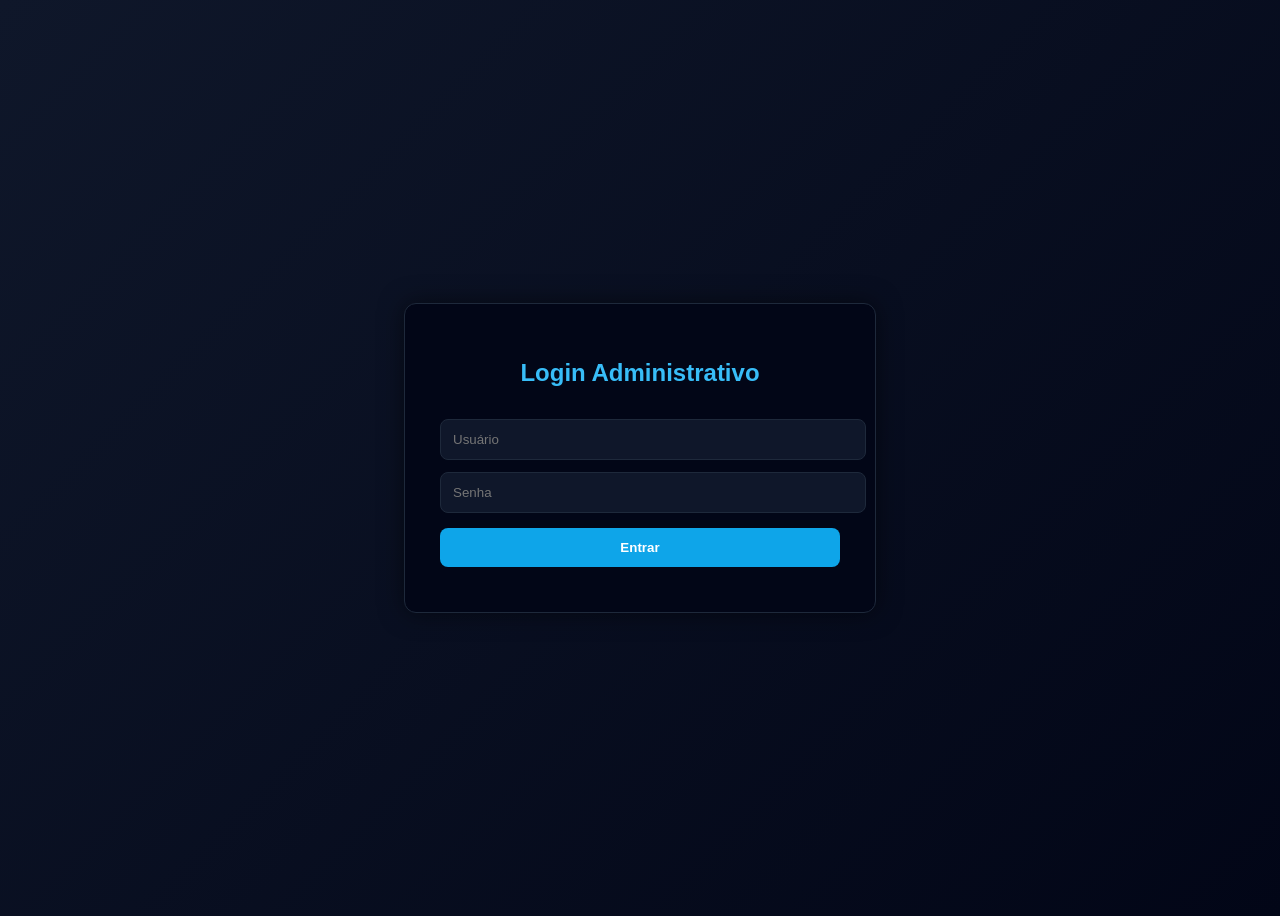
==== commit 233683cf: "Update admin.html" ====
--- a/admin.html
+++ b/admin.html
@@ -9,59 +9,74 @@
 <script src="https://cdn.quilljs.com/1.3.6/quill.js"></script>
 
 <style>
-
 /* RESET */
-*{
-margin:0;
-padding:0;
-box-sizing:border-box;
-font-family:'Segoe UI',sans-serif;
-}
-
-body{
-background:#0f172a;
-display:flex;
-color:#fff;
-}
+*{margin:0;padding:0;box-sizing:border-box;font-family:'Segoe UI',sans-serif;}
+body{background:#0f172a;display:flex;color:#fff;transition:0.3s;}
+
+/* HEADER COMUM */
+.header-comum{
+  position:fixed;
+  top:0;
+  left:0;
+  width:100%;
+  background:#020617;
+  border-bottom:1px solid #1e293b;
+  z-index:999;
+  animation:slideDown 0.5s ease;
+}
+
+.header-comum .container{
+  max-width:1200px;
+  margin:auto;
+  padding:0 20px;
+  display:flex;
+  justify-content:space-between;
+  align-items:center;
+}
+
+.header-comum .logo{
+  display:flex;
+  align-items:center;
+  gap:10px;
+}
+
+.header-comum .logo img{width:50px;}
+.header-comum .logo strong{color:#38bdf8;font-size:18px;}
+
+.header-comum .menu a, .header-comum .menu button{
+  color:#cbd5f5;
+  margin-left:15px;
+  text-decoration:none;
+  font-weight:500;
+  background:none;
+  border:none;
+  cursor:pointer;
+  transition:0.2s;
+}
+.header-comum .menu a:hover, .header-comum .menu button:hover{color:#38bdf8;}
+
+@keyframes slideDown{from{opacity:0;transform:translateY(-20px);}to{opacity:1;transform:translateY(0);}}
 
 /* SIDEBAR */
 .sidebar{
 width:230px;
 background:#020617;
 min-height:100vh;
-padding-top:20px;
+padding-top:70px;
 position:fixed;
 border-right:1px solid #1e293b;
 }
 
-.sidebar h2{
-text-align:center;
-margin-bottom:30px;
-color:#38bdf8;
-}
-
+.sidebar h2{text-align:center;margin-bottom:30px;color:#38bdf8;}
 .sidebar button{
-display:block;
-width:100%;
-padding:14px 20px;
-background:none;
-border:none;
-color:#cbd5f5;
-text-align:left;
-cursor:pointer;
-font-size:15px;
-transition:0.2s;
-}
-
-.sidebar button:hover{
-background:#0ea5e9;
-color:white;
-}
+display:block;width:100%;padding:14px 20px;background:none;border:none;color:#cbd5f5;text-align:left;cursor:pointer;font-size:15px;transition:0.2s;
+}
+.sidebar button:hover{background:#0ea5e9;color:white;}
 
 /* MAIN */
 .main{
 margin-left:230px;
-padding:30px;
+padding:100px 30px 30px 30px;
 width:100%;
 }
 
@@ -87,10 +102,7 @@
 font-size:14px;
 }
 
-input:focus, textarea:focus{
-outline:none;
-border-color:#38bdf8;
-}
+input:focus, textarea:focus{outline:none;border-color:#38bdf8;}
 
 /* BOTÃO */
 button.action{
@@ -104,10 +116,7 @@
 font-weight:bold;
 transition:0.2s;
 }
-
-button.action:hover{
-background:#0284c7;
-}
+button.action:hover{background:#0284c7;}
 
 /* DASHBOARD */
 .dashboard{
@@ -115,7 +124,6 @@
 grid-template-columns:repeat(auto-fit,minmax(200px,1fr));
 gap:20px;
 }
-
 .card{
 background:#020617;
 padding:25px;
@@ -123,11 +131,8 @@
 border:1px solid #1e293b;
 text-align:center;
 }
-
 .card p{
-font-size:30px;
-color:#38bdf8;
-font-weight:bold;
+font-size:30px;color:#38bdf8;font-weight:bold;
 }
 
 /* SEÇÕES */
@@ -137,63 +142,49 @@
 transform:translateY(10px);
 transition:0.3s;
 }
-
-.section.active{
-display:block;
-}
-
-.section.fade{
-opacity:1;
-transform:translateY(0);
-}
+.section.active{display:block;}
+.section.fade{opacity:1;transform:translateY(0);}
 
 /* TABELA */
-table{
-width:100%;
-border-collapse:collapse;
-margin-top:15px;
-}
-
-th, td{
-border:1px solid #1e293b;
-padding:10px;
-}
-
-th{
-background:#0ea5e9;
-color:white;
-}
-
-.small-btn{
-background:#ef4444;
-color:white;
-border:none;
-padding:6px 10px;
-border-radius:6px;
-cursor:pointer;
-}
-
-.small-btn:hover{
-background:#dc2626;
-}
+table{width:100%;border-collapse:collapse;margin-top:15px;}
+th, td{border:1px solid #1e293b;padding:10px;}
+th{background:#0ea5e9;color:white;}
+.small-btn{background:#ef4444;color:white;border:none;padding:6px 10px;border-radius:6px;cursor:pointer;}
+.small-btn:hover{background:#dc2626;}
 
 /* EDITOR */
-#editor{
-height:200px;
-margin-top:10px;
-background:white;
-color:black;
-border-radius:8px;
-}
-
+#editor{height:200px;margin-top:10px;background:white;color:black;border-radius:8px;}
+
+/* RESPONSIVO */
+@media(max-width:768px){
+.sidebar{width:100%;position:relative;border-right:none;padding-top:20px;}
+.main{margin-left:0;padding:30px;}
+.header-comum .menu{flex-wrap:wrap;justify-content:center;}
+.header-comum .menu a, .header-comum .menu button{margin:5px;}
+}
 </style>
 </head>
 
 <body>
 
+<!-- HEADER COMUM -->
+<header class="header-comum">
+<div class="container">
+<div class="logo">
+<img src="logo.png" alt="Logo Escola">
+<strong>EEEFM Estudo e Trabalho</strong>
+</div>
+<div class="menu">
+<a href="index.html">Início</a>
+<a href="noticias.html">Notícias</a>
+<button onclick="logout()">Sair</button>
+</div>
+</div>
+</header>
+
+<!-- SIDEBAR -->
 <div class="sidebar">
 <h2>⚙️ Admin</h2>
-
 <button onclick="mostrar('dashboard')">📊 Dashboard</button>
 <button onclick="mostrar('alunos')">👨‍🎓 Alunos</button>
 <button onclick="mostrar('professores')">👨‍🏫 Professores</button>
@@ -207,55 +198,40 @@
 
 <!-- DASHBOARD -->
 <div id="dashboard" class="section active fade">
-
 <h2>Dashboard</h2>
-
 <div class="dashboard">
-
 <div class="card">
 <h3>Alunos</h3>
 <p id="totalAlunos">0</p>
 </div>
-
 <div class="card">
 <h3>Professores</h3>
 <p id="totalProfessores">0</p>
 </div>
-
 <div class="card">
 <h3>Publicações</h3>
 <p id="totalPublicacoes">0</p>
 </div>
-
-</div>
-
+</div>
 </div>
 
 <!-- ALUNOS -->
 <div id="alunos" class="section">
-
-<div class="box">
-
+<div class="box">
 <h3>Cadastrar Aluno</h3>
-
 <form id="formAluno">
 <input id="nomeAluno" placeholder="Nome" required>
 <input id="cpfAluno" placeholder="CPF" required maxlength="14" oninput="formatarCPF(this)">
 <input id="senhaAluno" placeholder="Senha" required>
 <button class="action">Cadastrar</button>
 </form>
-
-</div>
-
+</div>
 </div>
 
 <!-- PROFESSORES -->
 <div id="professores" class="section">
-
-<div class="box">
-
+<div class="box">
 <h3>Cadastrar Professor</h3>
-
 <form id="formProfessor">
 <input id="nomeProfessor" placeholder="Nome" required>
 <input id="cpfProfessor" placeholder="CPF" required maxlength="14" oninput="formatarCPF(this)">
@@ -263,61 +239,41 @@
 <input id="disciplinaProfessor" placeholder="Disciplina" required>
 <button class="action">Cadastrar</button>
 </form>
-
-</div>
-
+</div>
 </div>
 
 <!-- AVISOS -->
 <div id="avisos" class="section">
-
-<div class="box">
-
+<div class="box">
 <h3>Publicar Aviso</h3>
-
 <form id="formAviso">
 <input id="tituloAviso" placeholder="Título" required>
 <textarea id="textoAviso" placeholder="Mensagem" required></textarea>
 <button class="action">Publicar</button>
 </form>
-
-</div>
-
+</div>
 </div>
 
 <!-- NOTÍCIAS -->
 <div id="noticias" class="section">
-
-<div class="box">
-
+<div class="box">
 <h3>Publicar Notícia</h3>
-
 <form id="formNoticia">
-
 <input id="tituloNoticia" placeholder="Título" required>
 <input id="subtituloNoticia" placeholder="Subtítulo">
-
 <label>📷 Imagem</label>
 <input type="file" id="imagemUpload" accept="image/*">
-
 <label>Conteúdo</label>
 <div id="editor"></div>
-
 <button class="action">Publicar</button>
-
 </form>
-
-</div>
-
+</div>
 </div>
 
 <!-- PUBLICAÇÕES -->
 <div id="publicacoes" class="section">
-
-<div class="box">
-
+<div class="box">
 <h3>Publicações</h3>
-
 <table>
 <thead>
 <tr>
@@ -328,24 +284,17 @@
 <th>Ação</th>
 </tr>
 </thead>
-
 <tbody id="listaPublicacoes"></tbody>
-
 </table>
-
-</div>
-
+</div>
 </div>
 
 </div>
 
 <script src="script.js"></script>
-
 <script>
 // INICIAR EDITOR
-var quill = new Quill('#editor', {
-theme: 'snow'
-})
+var quill = new Quill('#editor', { theme: 'snow' })
 </script>
 
 </body>
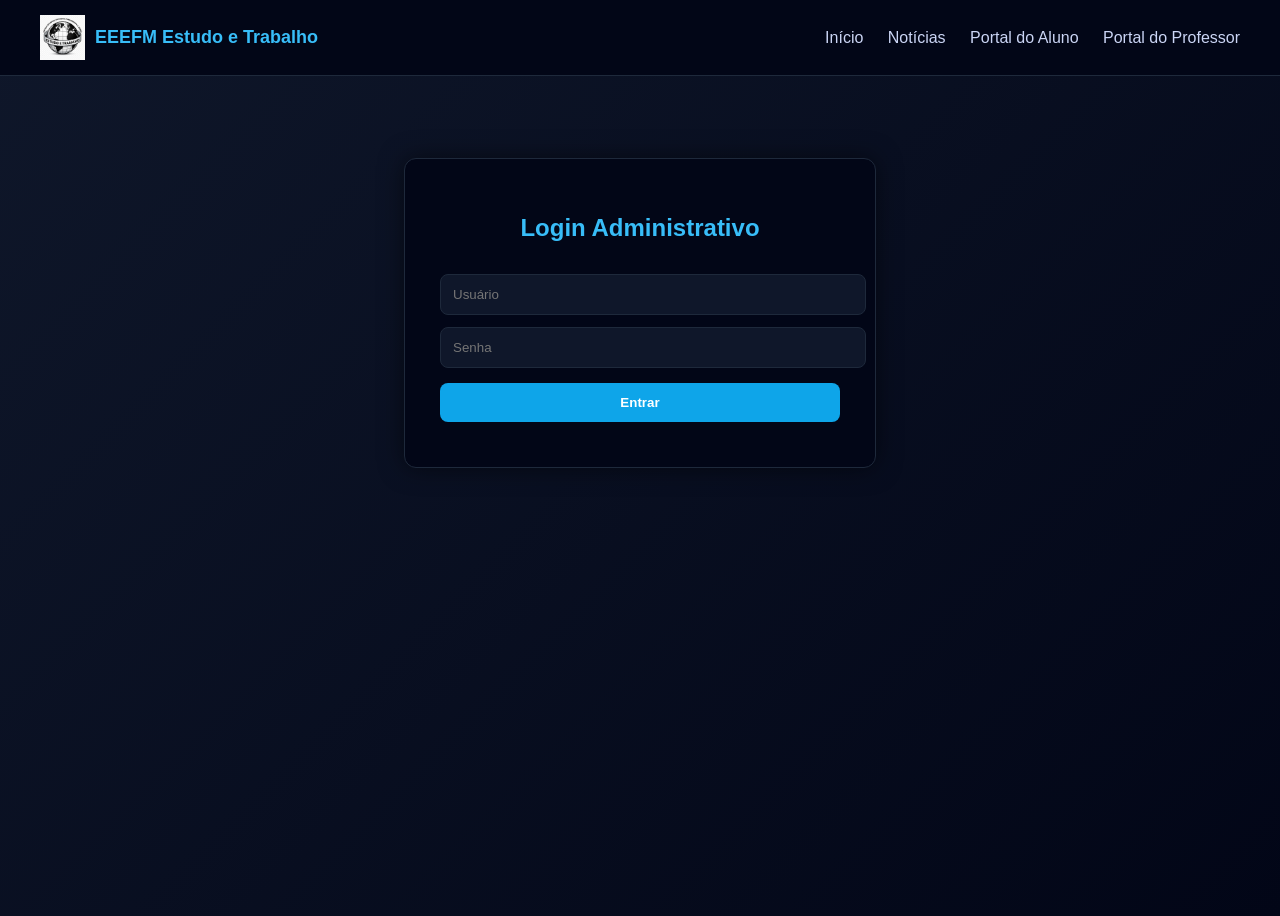
==== commit a91dbb5b: "Update admin.html" ====
--- a/admin.html
+++ b/admin.html
@@ -24,7 +24,6 @@
   z-index:999;
   animation:slideDown 0.5s ease;
 }
-
 .header-comum .container{
   max-width:1200px;
   margin:auto;
@@ -33,16 +32,13 @@
   justify-content:space-between;
   align-items:center;
 }
-
 .header-comum .logo{
   display:flex;
   align-items:center;
   gap:10px;
 }
-
 .header-comum .logo img{width:50px;}
 .header-comum .logo strong{color:#38bdf8;font-size:18px;}
-
 .header-comum .menu a, .header-comum .menu button{
   color:#cbd5f5;
   margin-left:15px;
@@ -54,93 +50,90 @@
   transition:0.2s;
 }
 .header-comum .menu a:hover, .header-comum .menu button:hover{color:#38bdf8;}
-
 @keyframes slideDown{from{opacity:0;transform:translateY(-20px);}to{opacity:1;transform:translateY(0);}}
 
 /* SIDEBAR */
 .sidebar{
-width:230px;
-background:#020617;
-min-height:100vh;
-padding-top:70px;
-position:fixed;
-border-right:1px solid #1e293b;
-}
-
+  width:230px;
+  background:#020617;
+  min-height:100vh;
+  padding-top:70px;
+  position:fixed;
+  border-right:1px solid #1e293b;
+}
 .sidebar h2{text-align:center;margin-bottom:30px;color:#38bdf8;}
 .sidebar button{
-display:block;width:100%;padding:14px 20px;background:none;border:none;color:#cbd5f5;text-align:left;cursor:pointer;font-size:15px;transition:0.2s;
+  display:block;width:100%;padding:14px 20px;background:none;border:none;color:#cbd5f5;text-align:left;cursor:pointer;font-size:15px;transition:0.2s;
 }
 .sidebar button:hover{background:#0ea5e9;color:white;}
 
 /* MAIN */
 .main{
-margin-left:230px;
-padding:100px 30px 30px 30px;
-width:100%;
+  margin-left:230px;
+  padding:100px 30px 30px 30px;
+  width:100%;
 }
 
 /* BOX */
 .box{
-background:#020617;
-padding:25px;
-border-radius:12px;
-box-shadow:0 0 20px rgba(0,0,0,0.4);
-margin-top:20px;
-border:1px solid #1e293b;
+  background:#020617;
+  padding:25px;
+  border-radius:12px;
+  box-shadow:0 0 20px rgba(0,0,0,0.4);
+  margin-top:20px;
+  border:1px solid #1e293b;
 }
 
 /* INPUTS */
 input, textarea{
-width:100%;
-padding:12px;
-margin-top:10px;
-border:1px solid #1e293b;
-border-radius:8px;
-background:#0f172a;
-color:white;
-font-size:14px;
-}
-
+  width:100%;
+  padding:12px;
+  margin-top:10px;
+  border:1px solid #1e293b;
+  border-radius:8px;
+  background:#0f172a;
+  color:white;
+  font-size:14px;
+}
 input:focus, textarea:focus{outline:none;border-color:#38bdf8;}
 
 /* BOTÃO */
 button.action{
-margin-top:15px;
-padding:12px;
-background:#0ea5e9;
-color:white;
-border:none;
-border-radius:8px;
-cursor:pointer;
-font-weight:bold;
-transition:0.2s;
+  margin-top:15px;
+  padding:12px;
+  background:#0ea5e9;
+  color:white;
+  border:none;
+  border-radius:8px;
+  cursor:pointer;
+  font-weight:bold;
+  transition:0.2s;
 }
 button.action:hover{background:#0284c7;}
 
 /* DASHBOARD */
 .dashboard{
-display:grid;
-grid-template-columns:repeat(auto-fit,minmax(200px,1fr));
-gap:20px;
+  display:grid;
+  grid-template-columns:repeat(auto-fit,minmax(200px,1fr));
+  gap:20px;
 }
 .card{
-background:#020617;
-padding:25px;
-border-radius:12px;
-border:1px solid #1e293b;
-text-align:center;
+  background:#020617;
+  padding:25px;
+  border-radius:12px;
+  border:1px solid #1e293b;
+  text-align:center;
 }
 .card p{
-font-size:30px;color:#38bdf8;font-weight:bold;
+  font-size:30px;color:#38bdf8;font-weight:bold;
 }
 
 /* SEÇÕES */
 .section{
-display:none;
-opacity:0;
-transform:translateY(10px);
-transition:0.3s;
+  display:none;
+  opacity:0;
+  transform:translateY(10px);
+  transition:0.3s;
 }
 .section.active{display:block;}
 .section.fade{opacity:1;transform:translateY(0);}
@@ -157,10 +150,10 @@
 
 /* RESPONSIVO */
 @media(max-width:768px){
-.sidebar{width:100%;position:relative;border-right:none;padding-top:20px;}
-.main{margin-left:0;padding:30px;}
-.header-comum .menu{flex-wrap:wrap;justify-content:center;}
-.header-comum .menu a, .header-comum .menu button{margin:5px;}
+  .sidebar{width:100%;position:relative;border-right:none;padding-top:20px;}
+  .main{margin-left:0;padding:30px;}
+  .header-comum .menu{flex-wrap:wrap;justify-content:center;}
+  .header-comum .menu a, .header-comum .menu button{margin:5px;}
 }
 </style>
 </head>
@@ -169,125 +162,125 @@
 
 <!-- HEADER COMUM -->
 <header class="header-comum">
-<div class="container">
-<div class="logo">
-<img src="logo.png" alt="Logo Escola">
-<strong>EEEFM Estudo e Trabalho</strong>
-</div>
-<div class="menu">
-<a href="index.html">Início</a>
-<a href="noticias.html">Notícias</a>
-<button onclick="logout()">Sair</button>
-</div>
-</div>
+  <div class="container">
+    <div class="logo">
+      <img src="logo.png" alt="Logo Escola">
+      <strong>EEEFM Estudo e Trabalho</strong>
+    </div>
+    <div class="menu">
+      <a href="index.html">Início</a>
+      <a href="noticias.html">Notícias</a>
+      <button onclick="logout()">Sair</button>
+    </div>
+  </div>
 </header>
 
 <!-- SIDEBAR -->
 <div class="sidebar">
-<h2>⚙️ Admin</h2>
-<button onclick="mostrar('dashboard')">📊 Dashboard</button>
-<button onclick="mostrar('alunos')">👨‍🎓 Alunos</button>
-<button onclick="mostrar('professores')">👨‍🏫 Professores</button>
-<button onclick="mostrar('avisos')">📢 Avisos</button>
-<button onclick="mostrar('noticias')">📰 Notícias</button>
-<button onclick="mostrar('publicacoes')">📋 Publicações</button>
-<button onclick="logout()">🚪 Sair</button>
+  <h2>⚙️ Admin</h2>
+  <button onclick="mostrar('dashboard')">📊 Dashboard</button>
+  <button onclick="mostrar('alunos')">👨‍🎓 Alunos</button>
+  <button onclick="mostrar('professores')">👨‍🏫 Professores</button>
+  <button onclick="mostrar('avisos')">📢 Avisos</button>
+  <button onclick="mostrar('noticias')">📰 Notícias</button>
+  <button onclick="mostrar('publicacoes')">📋 Publicações</button>
+  <button onclick="logout()">🚪 Sair</button>
 </div>
 
 <div class="main">
 
-<!-- DASHBOARD -->
-<div id="dashboard" class="section active fade">
-<h2>Dashboard</h2>
-<div class="dashboard">
-<div class="card">
-<h3>Alunos</h3>
-<p id="totalAlunos">0</p>
-</div>
-<div class="card">
-<h3>Professores</h3>
-<p id="totalProfessores">0</p>
-</div>
-<div class="card">
-<h3>Publicações</h3>
-<p id="totalPublicacoes">0</p>
-</div>
-</div>
-</div>
-
-<!-- ALUNOS -->
-<div id="alunos" class="section">
-<div class="box">
-<h3>Cadastrar Aluno</h3>
-<form id="formAluno">
-<input id="nomeAluno" placeholder="Nome" required>
-<input id="cpfAluno" placeholder="CPF" required maxlength="14" oninput="formatarCPF(this)">
-<input id="senhaAluno" placeholder="Senha" required>
-<button class="action">Cadastrar</button>
-</form>
-</div>
-</div>
-
-<!-- PROFESSORES -->
-<div id="professores" class="section">
-<div class="box">
-<h3>Cadastrar Professor</h3>
-<form id="formProfessor">
-<input id="nomeProfessor" placeholder="Nome" required>
-<input id="cpfProfessor" placeholder="CPF" required maxlength="14" oninput="formatarCPF(this)">
-<input id="senhaProfessor" placeholder="Senha" required>
-<input id="disciplinaProfessor" placeholder="Disciplina" required>
-<button class="action">Cadastrar</button>
-</form>
-</div>
-</div>
-
-<!-- AVISOS -->
-<div id="avisos" class="section">
-<div class="box">
-<h3>Publicar Aviso</h3>
-<form id="formAviso">
-<input id="tituloAviso" placeholder="Título" required>
-<textarea id="textoAviso" placeholder="Mensagem" required></textarea>
-<button class="action">Publicar</button>
-</form>
-</div>
-</div>
-
-<!-- NOTÍCIAS -->
-<div id="noticias" class="section">
-<div class="box">
-<h3>Publicar Notícia</h3>
-<form id="formNoticia">
-<input id="tituloNoticia" placeholder="Título" required>
-<input id="subtituloNoticia" placeholder="Subtítulo">
-<label>📷 Imagem</label>
-<input type="file" id="imagemUpload" accept="image/*">
-<label>Conteúdo</label>
-<div id="editor"></div>
-<button class="action">Publicar</button>
-</form>
-</div>
-</div>
-
-<!-- PUBLICAÇÕES -->
-<div id="publicacoes" class="section">
-<div class="box">
-<h3>Publicações</h3>
-<table>
-<thead>
-<tr>
-<th>ID</th>
-<th>Título</th>
-<th>Tipo</th>
-<th>Data</th>
-<th>Ação</th>
-</tr>
-</thead>
-<tbody id="listaPublicacoes"></tbody>
-</table>
-</div>
-</div>
+  <!-- DASHBOARD -->
+  <div id="dashboard" class="section active fade">
+    <h2>Dashboard</h2>
+    <div class="dashboard">
+      <div class="card">
+        <h3>Alunos</h3>
+        <p id="totalAlunos">0</p>
+      </div>
+      <div class="card">
+        <h3>Professores</h3>
+        <p id="totalProfessores">0</p>
+      </div>
+      <div class="card">
+        <h3>Publicações</h3>
+        <p id="totalPublicacoes">0</p>
+      </div>
+    </div>
+  </div>
+
+  <!-- ALUNOS -->
+  <div id="alunos" class="section">
+    <div class="box">
+      <h3>Cadastrar Aluno</h3>
+      <form id="formAluno">
+        <input id="nomeAluno" placeholder="Nome" required>
+        <input id="cpfAluno" placeholder="CPF" required maxlength="14" oninput="formatarCPF(this)">
+        <input id="senhaAluno" placeholder="Senha" required>
+        <button class="action">Cadastrar</button>
+      </form>
+    </div>
+  </div>
+
+  <!-- PROFESSORES -->
+  <div id="professores" class="section">
+    <div class="box">
+      <h3>Cadastrar Professor</h3>
+      <form id="formProfessor">
+        <input id="nomeProfessor" placeholder="Nome" required>
+        <input id="cpfProfessor" placeholder="CPF" required maxlength="14" oninput="formatarCPF(this)">
+        <input id="senhaProfessor" placeholder="Senha" required>
+        <input id="disciplinaProfessor" placeholder="Disciplina" required>
+        <button class="action">Cadastrar</button>
+      </form>
+    </div>
+  </div>
+
+  <!-- AVISOS -->
+  <div id="avisos" class="section">
+    <div class="box">
+      <h3>Publicar Aviso</h3>
+      <form id="formAviso">
+        <input id="tituloAviso" placeholder="Título" required>
+        <textarea id="textoAviso" placeholder="Mensagem" required></textarea>
+        <button class="action">Publicar</button>
+      </form>
+    </div>
+  </div>
+
+  <!-- NOTÍCIAS -->
+  <div id="noticias" class="section">
+    <div class="box">
+      <h3>Publicar Notícia</h3>
+      <form id="formNoticia">
+        <input id="tituloNoticia" placeholder="Título" required>
+        <input id="subtituloNoticia" placeholder="Subtítulo">
+        <label>📷 Imagem</label>
+        <input type="file" id="imagemUpload" accept="image/*">
+        <label>Conteúdo</label>
+        <div id="editor"></div>
+        <button class="action">Publicar</button>
+      </form>
+    </div>
+  </div>
+
+  <!-- PUBLICAÇÕES -->
+  <div id="publicacoes" class="section">
+    <div class="box">
+      <h3>Publicações</h3>
+      <table>
+        <thead>
+          <tr>
+            <th>ID</th>
+            <th>Título</th>
+            <th>Tipo</th>
+            <th>Data</th>
+            <th>Ação</th>
+          </tr>
+        </thead>
+        <tbody id="listaPublicacoes"></tbody>
+      </table>
+    </div>
+  </div>
 
 </div>
 
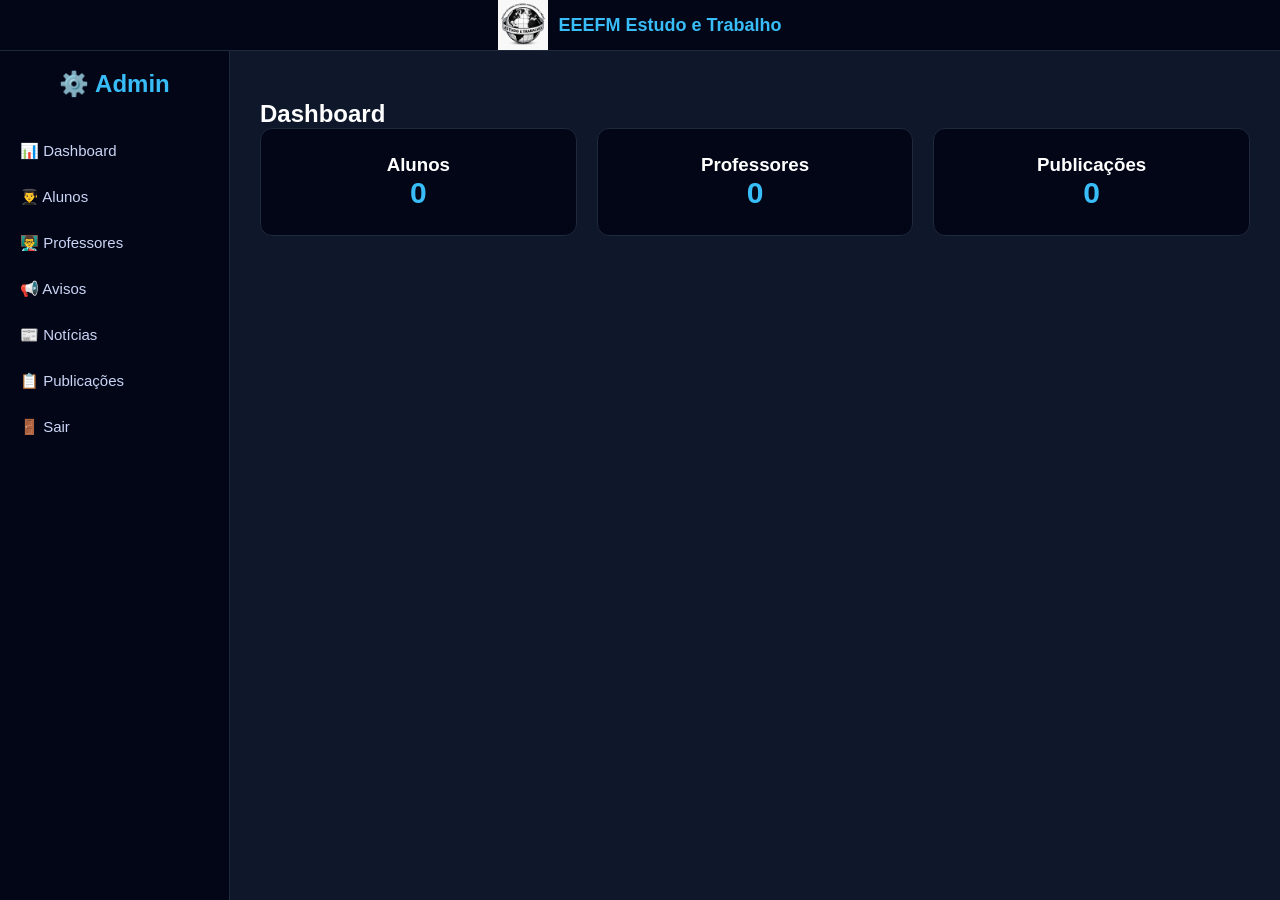
==== commit c3c3f71a: "Update admin.html" ====
--- a/admin.html
+++ b/admin.html
@@ -9,173 +9,46 @@
 <script src="https://cdn.quilljs.com/1.3.6/quill.js"></script>
 
 <style>
-/* RESET */
+/* Mantido CSS original conforme solicitado */
 *{margin:0;padding:0;box-sizing:border-box;font-family:'Segoe UI',sans-serif;}
 body{background:#0f172a;display:flex;color:#fff;transition:0.3s;}
-
-/* HEADER COMUM */
-.header-comum{
-  position:fixed;
-  top:0;
-  left:0;
-  width:100%;
-  background:#020617;
-  border-bottom:1px solid #1e293b;
-  z-index:999;
-  animation:slideDown 0.5s ease;
-}
-.header-comum .container{
-  max-width:1200px;
-  margin:auto;
-  padding:0 20px;
-  display:flex;
-  justify-content:space-between;
-  align-items:center;
-}
-.header-comum .logo{
-  display:flex;
-  align-items:center;
-  gap:10px;
-}
+.header-comum{position:fixed;top:0;left:0;width:100%;background:#020617;border-bottom:1px solid #1e293b;z-index:999;}
+.header-comum .container{max-width:1200px;margin:auto;padding:0 20px;display:flex;justify-content:center;align-items:center;}
+.header-comum .logo{display:flex;align-items:center;gap:10px;}
 .header-comum .logo img{width:50px;}
 .header-comum .logo strong{color:#38bdf8;font-size:18px;}
-.header-comum .menu a, .header-comum .menu button{
-  color:#cbd5f5;
-  margin-left:15px;
-  text-decoration:none;
-  font-weight:500;
-  background:none;
-  border:none;
-  cursor:pointer;
-  transition:0.2s;
-}
-.header-comum .menu a:hover, .header-comum .menu button:hover{color:#38bdf8;}
-@keyframes slideDown{from{opacity:0;transform:translateY(-20px);}to{opacity:1;transform:translateY(0);}}
-
-/* SIDEBAR */
-.sidebar{
-  width:230px;
-  background:#020617;
-  min-height:100vh;
-  padding-top:70px;
-  position:fixed;
-  border-right:1px solid #1e293b;
-}
+.sidebar{width:230px;background:#020617;min-height:100vh;padding-top:70px;position:fixed;border-right:1px solid #1e293b;}
 .sidebar h2{text-align:center;margin-bottom:30px;color:#38bdf8;}
-.sidebar button{
-  display:block;width:100%;padding:14px 20px;background:none;border:none;color:#cbd5f5;text-align:left;cursor:pointer;font-size:15px;transition:0.2s;
-}
+.sidebar button{display:block;width:100%;padding:14px 20px;background:none;border:none;color:#cbd5f5;text-align:left;cursor:pointer;font-size:15px;}
 .sidebar button:hover{background:#0ea5e9;color:white;}
-
-/* MAIN */
-.main{
-  margin-left:230px;
-  padding:100px 30px 30px 30px;
-  width:100%;
-}
-
-/* BOX */
-.box{
-  background:#020617;
-  padding:25px;
-  border-radius:12px;
-  box-shadow:0 0 20px rgba(0,0,0,0.4);
-  margin-top:20px;
-  border:1px solid #1e293b;
-}
-
-/* INPUTS */
-input, textarea{
-  width:100%;
-  padding:12px;
-  margin-top:10px;
-  border:1px solid #1e293b;
-  border-radius:8px;
-  background:#0f172a;
-  color:white;
-  font-size:14px;
-}
-input:focus, textarea:focus{outline:none;border-color:#38bdf8;}
-
-/* BOTÃO */
-button.action{
-  margin-top:15px;
-  padding:12px;
-  background:#0ea5e9;
-  color:white;
-  border:none;
-  border-radius:8px;
-  cursor:pointer;
-  font-weight:bold;
-  transition:0.2s;
-}
-button.action:hover{background:#0284c7;}
-
-/* DASHBOARD */
-.dashboard{
-  display:grid;
-  grid-template-columns:repeat(auto-fit,minmax(200px,1fr));
-  gap:20px;
-}
-.card{
-  background:#020617;
-  padding:25px;
-  border-radius:12px;
-  border:1px solid #1e293b;
-  text-align:center;
-}
-.card p{
-  font-size:30px;color:#38bdf8;font-weight:bold;
-}
-
-/* SEÇÕES */
-.section{
-  display:none;
-  opacity:0;
-  transform:translateY(10px);
-  transition:0.3s;
-}
+.main{margin-left:230px;padding:100px 30px 30px 30px;width:100%;}
+.box{background:#020617;padding:25px;border-radius:12px;border:1px solid #1e293b;margin-top:20px;}
+input, textarea{width:100%;padding:12px;margin-top:10px;border:1px solid #1e293b;border-radius:8px;background:#0f172a;color:white;}
+button.action{margin-top:15px;padding:12px;background:#0ea5e9;color:white;border:none;border-radius:8px;cursor:pointer;}
+.dashboard{display:grid;grid-template-columns:repeat(auto-fit,minmax(200px,1fr));gap:20px;}
+.card{background:#020617;padding:25px;border-radius:12px;border:1px solid #1e293b;text-align:center;}
+.card p{font-size:30px;color:#38bdf8;font-weight:bold;}
+.section{display:none;}
 .section.active{display:block;}
-.section.fade{opacity:1;transform:translateY(0);}
-
-/* TABELA */
 table{width:100%;border-collapse:collapse;margin-top:15px;}
 th, td{border:1px solid #1e293b;padding:10px;}
 th{background:#0ea5e9;color:white;}
 .small-btn{background:#ef4444;color:white;border:none;padding:6px 10px;border-radius:6px;cursor:pointer;}
-.small-btn:hover{background:#dc2626;}
-
-/* EDITOR */
 #editor{height:200px;margin-top:10px;background:white;color:black;border-radius:8px;}
-
-/* RESPONSIVO */
-@media(max-width:768px){
-  .sidebar{width:100%;position:relative;border-right:none;padding-top:20px;}
-  .main{margin-left:0;padding:30px;}
-  .header-comum .menu{flex-wrap:wrap;justify-content:center;}
-  .header-comum .menu a, .header-comum .menu button{margin:5px;}
-}
 </style>
 </head>
 
 <body>
 
-<!-- HEADER COMUM -->
 <header class="header-comum">
   <div class="container">
     <div class="logo">
       <img src="logo.png" alt="Logo Escola">
       <strong>EEEFM Estudo e Trabalho</strong>
     </div>
-    <div class="menu">
-      <a href="index.html">Início</a>
-      <a href="noticias.html">Notícias</a>
-      <button onclick="logout()">Sair</button>
-    </div>
   </div>
 </header>
 
-<!-- SIDEBAR -->
 <div class="sidebar">
   <h2>⚙️ Admin</h2>
   <button onclick="mostrar('dashboard')">📊 Dashboard</button>
@@ -189,8 +62,7 @@
 
 <div class="main">
 
-  <!-- DASHBOARD -->
-  <div id="dashboard" class="section active fade">
+  <div id="dashboard" class="section active">
     <h2>Dashboard</h2>
     <div class="dashboard">
       <div class="card">
@@ -208,86 +80,72 @@
     </div>
   </div>
 
-  <!-- ALUNOS -->
   <div id="alunos" class="section">
     <div class="box">
       <h3>Cadastrar Aluno</h3>
       <form id="formAluno">
         <input id="nomeAluno" placeholder="Nome" required>
-        <input id="cpfAluno" placeholder="CPF" required maxlength="14" oninput="formatarCPF(this)">
-        <input id="senhaAluno" placeholder="Senha" required>
-        <button class="action">Cadastrar</button>
+        <input id="cpfAluno" placeholder="CPF" required>
+        <input id="senhaAluno" type="password" placeholder="Senha" required>
+        <button type="submit" class="action">Cadastrar</button>
       </form>
     </div>
   </div>
 
-  <!-- PROFESSORES -->
   <div id="professores" class="section">
     <div class="box">
       <h3>Cadastrar Professor</h3>
       <form id="formProfessor">
         <input id="nomeProfessor" placeholder="Nome" required>
-        <input id="cpfProfessor" placeholder="CPF" required maxlength="14" oninput="formatarCPF(this)">
-        <input id="senhaProfessor" placeholder="Senha" required>
+        <input id="cpfProfessor" placeholder="CPF" required>
+        <input id="senhaProfessor" type="password" placeholder="Senha" required>
         <input id="disciplinaProfessor" placeholder="Disciplina" required>
-        <button class="action">Cadastrar</button>
+        <button type="submit" class="action">Cadastrar</button>
       </form>
     </div>
   </div>
 
-  <!-- AVISOS -->
-  <div id="avisos" class="section">
-    <div class="box">
-      <h3>Publicar Aviso</h3>
-      <form id="formAviso">
-        <input id="tituloAviso" placeholder="Título" required>
-        <textarea id="textoAviso" placeholder="Mensagem" required></textarea>
-        <button class="action">Publicar</button>
-      </form>
-    </div>
-  </div>
-
-  <!-- NOTÍCIAS -->
-  <div id="noticias" class="section">
-    <div class="box">
-      <h3>Publicar Notícia</h3>
-      <form id="formNoticia">
-        <input id="tituloNoticia" placeholder="Título" required>
-        <input id="subtituloNoticia" placeholder="Subtítulo">
-        <label>📷 Imagem</label>
-        <input type="file" id="imagemUpload" accept="image/*">
-        <label>Conteúdo</label>
-        <div id="editor"></div>
-        <button class="action">Publicar</button>
-      </form>
-    </div>
-  </div>
-
-  <!-- PUBLICAÇÕES -->
-  <div id="publicacoes" class="section">
-    <div class="box">
-      <h3>Publicações</h3>
-      <table>
-        <thead>
-          <tr>
-            <th>ID</th>
-            <th>Título</th>
-            <th>Tipo</th>
-            <th>Data</th>
-            <th>Ação</th>
-          </tr>
-        </thead>
-        <tbody id="listaPublicacoes"></tbody>
-      </table>
-    </div>
-  </div>
+  <div id="avisos" class="section"><div class="box"><h3>Avisos</h3><div id="editor"></div></div></div>
+  <div id="noticias" class="section"><div class="box"><h3>Notícias</h3></div></div>
+  <div id="publicacoes" class="section"><div class="box"><h3>Publicações</h3></div></div>
 
 </div>
 
-<script src="script.js"></script>
 <script>
-// INICIAR EDITOR
-var quill = new Quill('#editor', { theme: 'snow' })
+// FUNÇÃO DE NAVEGAÇÃO
+function mostrar(id) {
+    // Esconde todas as seções
+    document.querySelectorAll('.section').forEach(s => s.classList.remove('active'));
+    // Mostra a seção desejada
+    const target = document.getElementById(id);
+    if(target) target.classList.add('active');
+}
+
+// LOGOUT
+function logout() {
+    alert("Saindo do sistema...");
+    window.location.href = "login.html"; // Ajuste para sua rota
+}
+
+// INICIALIZAÇÃO DO EDITOR (Verifica se o elemento existe)
+var quill;
+const editorElem = document.querySelector('#editor');
+if (editorElem) {
+    quill = new Quill('#editor', { theme: 'snow' });
+}
+
+// EVENTOS DE FORMULÁRIO (Previne erro de console no submit)
+document.getElementById('formAluno')?.addEventListener('submit', function(e) {
+    e.preventDefault();
+    alert('Aluno cadastrado com sucesso!');
+    this.reset();
+});
+
+document.getElementById('formProfessor')?.addEventListener('submit', function(e) {
+    e.preventDefault();
+    alert('Professor cadastrado com sucesso!');
+    this.reset();
+});
 </script>
 
 </body>
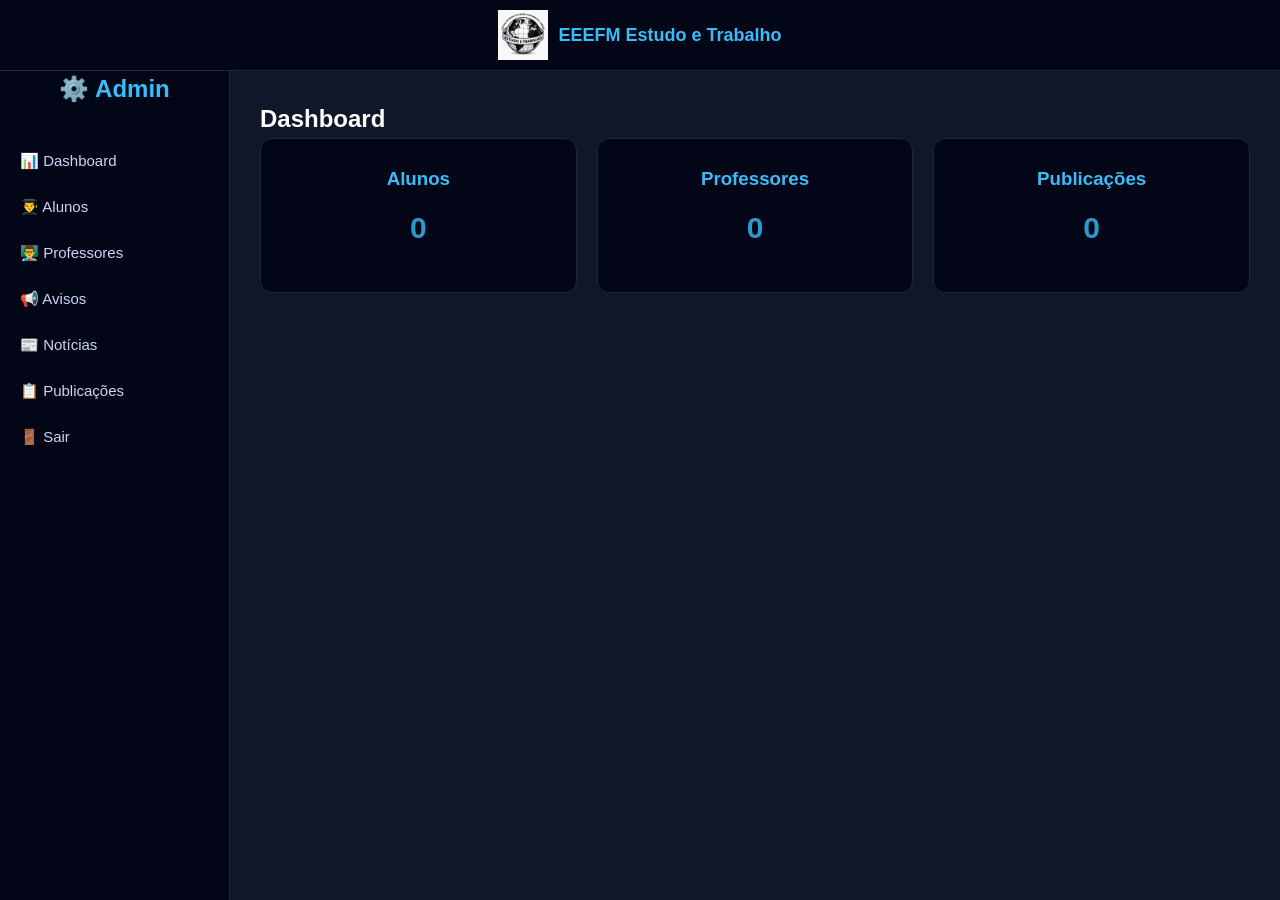
==== commit 1a8bf67b: "Update admin.html" ====
--- a/admin.html
+++ b/admin.html
@@ -7,6 +7,8 @@
 
 <link href="https://cdn.quilljs.com/1.3.6/quill.snow.css" rel="stylesheet">
 <script src="https://cdn.quilljs.com/1.3.6/quill.js"></script>
+
+<link rel="stylesheet" href="css/style.css">
 
 <style>
 /* Mantido CSS original conforme solicitado */
@@ -84,8 +86,8 @@
     <div class="box">
       <h3>Cadastrar Aluno</h3>
       <form id="formAluno">
-        <input id="nomeAluno" placeholder="Nome" required>
-        <input id="cpfAluno" placeholder="CPF" required>
+        <input id="nomeAluno" type="text" placeholder="Nome" required>
+        <input id="cpfAluno" type="text" placeholder="CPF" required>
         <input id="senhaAluno" type="password" placeholder="Senha" required>
         <button type="submit" class="action">Cadastrar</button>
       </form>
@@ -96,57 +98,89 @@
     <div class="box">
       <h3>Cadastrar Professor</h3>
       <form id="formProfessor">
-        <input id="nomeProfessor" placeholder="Nome" required>
-        <input id="cpfProfessor" placeholder="CPF" required>
+        <input id="nomeProfessor" type="text" placeholder="Nome" required>
+        <input id="cpfProfessor" type="text" placeholder="CPF" required>
         <input id="senhaProfessor" type="password" placeholder="Senha" required>
-        <input id="disciplinaProfessor" placeholder="Disciplina" required>
+        <input id="disciplinaProfessor" type="text" placeholder="Disciplina" required>
         <button type="submit" class="action">Cadastrar</button>
       </form>
     </div>
   </div>
 
-  <div id="avisos" class="section"><div class="box"><h3>Avisos</h3><div id="editor"></div></div></div>
+  <div id="avisos" class="section">
+    <div class="box">
+        <h3>Avisos</h3>
+        <div id="editor"></div>
+        <button class="action" onclick="salvarAviso()">Publicar Aviso</button>
+    </div>
+  </div>
+  
   <div id="noticias" class="section"><div class="box"><h3>Notícias</h3></div></div>
   <div id="publicacoes" class="section"><div class="box"><h3>Publicações</h3></div></div>
 
 </div>
 
+<script src="js/logout.js"></script>
+<script src="js/script.js"></script>
+
 <script>
-// FUNÇÃO DE NAVEGAÇÃO
+// FUNÇÃO DE NAVEGAÇÃO (Corrigida para evitar erro de null)
 function mostrar(id) {
-    // Esconde todas as seções
-    document.querySelectorAll('.section').forEach(s => s.classList.remove('active'));
-    // Mostra a seção desejada
+    const sections = document.querySelectorAll('.section');
+    sections.forEach(s => s.classList.remove('active'));
+    
     const target = document.getElementById(id);
-    if(target) target.classList.add('active');
+    if(target) {
+        target.classList.add('active');
+    }
 }
 
-// LOGOUT
-function logout() {
-    alert("Saindo do sistema...");
-    window.location.href = "login.html"; // Ajuste para sua rota
+// LOGOUT (Verifica se já existe no logout.js para não duplicar)
+if (typeof logout !== 'function') {
+    function logout() {
+        alert("Saindo do sistema...");
+        window.location.href = "login.html";
+    }
 }
 
-// INICIALIZAÇÃO DO EDITOR (Verifica se o elemento existe)
+// INICIALIZAÇÃO DO EDITOR
 var quill;
-const editorElem = document.querySelector('#editor');
-if (editorElem) {
-    quill = new Quill('#editor', { theme: 'snow' });
-}
+window.onload = function() {
+    const editorElem = document.querySelector('#editor');
+    if (editorElem && typeof Quill !== 'undefined') {
+        quill = new Quill('#editor', { theme: 'snow' });
+    }
+};
 
-// EVENTOS DE FORMULÁRIO (Previne erro de console no submit)
-document.getElementById('formAluno')?.addEventListener('submit', function(e) {
-    e.preventDefault();
-    alert('Aluno cadastrado com sucesso!');
-    this.reset();
+// EVENTOS DE FORMULÁRIO
+document.addEventListener('DOMContentLoaded', function() {
+    const fAluno = document.getElementById('formAluno');
+    if(fAluno) {
+        fAluno.addEventListener('submit', function(e) {
+            e.preventDefault();
+            alert('Aluno cadastrado com sucesso!');
+            this.reset();
+        });
+    }
+
+    const fProf = document.getElementById('formProfessor');
+    if(fProf) {
+        fProf.addEventListener('submit', function(e) {
+            e.preventDefault();
+            alert('Professor cadastrado com sucesso!');
+            this.reset();
+        });
+    }
 });
 
-document.getElementById('formProfessor')?.addEventListener('submit', function(e) {
-    e.preventDefault();
-    alert('Professor cadastrado com sucesso!');
-    this.reset();
-});
+function salvarAviso() {
+    if(quill) {
+        const conteudo = quill.root.innerHTML;
+        alert('Aviso pronto para envio ao banco de dados!');
+        console.log(conteudo);
+    }
+}
 </script>
 
-</body>
+</body> 
 </html>
--- a/css/style.css
+++ b/css/style.css
@@ -0,0 +1,288 @@
+/* =========================
+RESET
+========================= */
+*{
+margin:0;
+padding:0;
+box-sizing:border-box;
+font-family:'Segoe UI',sans-serif;
+}
+
+body{
+background:#0f172a;
+color:#e2e8f0;
+line-height: 1.6; /* Melhora a legibilidade em produção */
+}
+
+/* =========================
+HEADER (FUNCIONA PRA TODOS)
+========================= */
+header, .header-comum{
+position:fixed;
+top:0;
+left:0;
+width:100%;
+background:#020617;
+border-bottom:1px solid #1e293b;
+z-index:999;
+}
+
+header .container,
+.header-comum .container{
+max-width:1200px;
+margin:auto;
+display:flex;
+justify-content:space-between;
+align-items:center;
+padding:12px 20px;
+flex-wrap:wrap;
+min-height: 70px; /* Garante altura mínima consistente */
+}
+
+/* LOGO */
+.logo{
+display:flex;
+align-items:center;
+gap:10px;
+text-decoration: none; /* Previne sublinhado se for link */
+}
+
+.logo img{
+width:50px;
+height: auto;
+}
+
+.logo strong{
+color:#38bdf8;
+font-size:18px;
+white-space: nowrap;
+}
+
+/* MENU */
+.menu{
+display:flex;
+flex-wrap:wrap;
+align-items:center;
+list-style: none;
+}
+
+.menu a{
+color:#cbd5f5;
+margin-left:18px;
+text-decoration:none;
+font-weight:500;
+transition:0.3s;
+cursor: pointer;
+}
+
+.menu a:hover{
+color:#38bdf8;
+}
+
+/* =========================
+CONTAINER
+========================= */
+.container{
+max-width:1200px;
+margin:40px auto;
+padding:0 20px;
+}
+
+/* =========================
+BANNER
+========================= */
+.banner{
+background:linear-gradient(135deg,#0ea5e9,#1e3a8a);
+color:white;
+text-align:center;
+padding:100px 20px 80px;
+margin-top:70px; /* Ajustado para não sumir sob o header fixo */
+}
+
+.banner h1{
+font-size:38px;
+margin-bottom:10px;
+}
+
+.banner p{
+font-size:18px;
+opacity:0.9;
+}
+
+/* =========================
+CARDS
+========================= */
+.cards{
+display:grid;
+grid-template-columns:repeat(auto-fit,minmax(250px,1fr));
+gap:25px;
+margin-top:30px;
+}
+
+.card{
+background:#020617;
+padding:25px;
+border-radius:12px;
+border:1px solid #1e293b;
+text-align:center;
+transition:0.3s;
+color: #e2e8f0;
+}
+
+.card:hover{
+transform:translateY(-6px);
+box-shadow:0 10px 25px rgba(0,0,0,0.5);
+}
+
+.card h3{
+color:#38bdf8;
+margin-bottom:10px;
+}
+
+.card p{
+opacity:0.8;
+margin-bottom:15px;
+}
+
+/* =========================
+BOTÃO
+========================= */
+.btn{
+display:inline-block;
+padding:10px 18px;
+background:#0ea5e9;
+color:white !important; /* Garante cor branca mesmo em links */
+border-radius:8px;
+text-decoration:none;
+transition:0.3s;
+border: none;
+cursor: pointer;
+font-weight: 600;
+text-align: center;
+}
+
+.btn:hover{
+background:#0284c7;
+transform: translateY(-2px);
+}
+
+/* =========================
+AVISO
+========================= */
+.aviso-diretor{
+background:#facc15;
+color:#111;
+padding:12px;
+font-weight:bold;
+text-align:center;
+margin-top:90px; /* Ajustado para o header fixo */
+border-radius: 4px;
+}
+
+/* =========================
+NOTÍCIAS
+========================= */
+.news{
+background:#020617;
+padding:20px;
+border-radius:12px;
+border:1px solid #1e293b;
+margin-bottom:20px;
+}
+
+.news h3{
+color:#38bdf8;
+margin-bottom:10px;
+}
+
+.news img{
+width:100%;
+max-height: 400px; /* Evita que imagens verticais quebrem o layout */
+object-fit: cover;
+border-radius:8px;
+margin-bottom:10px;
+}
+
+/* =========================
+TABELAS
+========================= */
+table{
+width:100%;
+border-collapse:collapse;
+margin-top:15px;
+background: #020617;
+color: #e2e8f0;
+}
+
+th,td{
+border:1px solid #1e293b;
+padding:12px;
+text-align: left;
+}
+
+th{
+background:#0ea5e9;
+color:white;
+font-weight: 600;
+}
+
+tr:hover td{
+background: rgba(56, 189, 248, 0.05); /* Feedback visual simples */
+}
+
+/* =========================
+FOOTER
+========================= */
+footer{
+background:#020617;
+color:#94a3b8;
+text-align:center;
+padding:30px;
+margin-top:50px;
+border-top:1px solid #1e293b;
+}
+
+/* =========================
+RESPONSIVO
+========================= */
+@media(max-width:768px){
+
+header .container{
+flex-direction:column;
+gap:15px;
+padding: 15px;
+}
+
+.menu{
+justify-content:center;
+width: 100%;
+}
+
+.menu a{
+margin:5px 10px;
+font-size: 14px;
+}
+
+.banner{
+padding:60px 20px;
+margin-top: 120px; /* Espaço maior para o header que cresceu no mobile */
+}
+
+.banner h1{
+font-size:26px;
+}
+
+.banner p{
+font-size:15px;
+}
+
+.cards{
+grid-template-columns: 1fr; /* Força uma coluna em telas muito pequenas */
+}
+
+table{
+display: block;
+overflow-x: auto; /* Permite scroll horizontal em tabelas no mobile */
+}
+
+}
